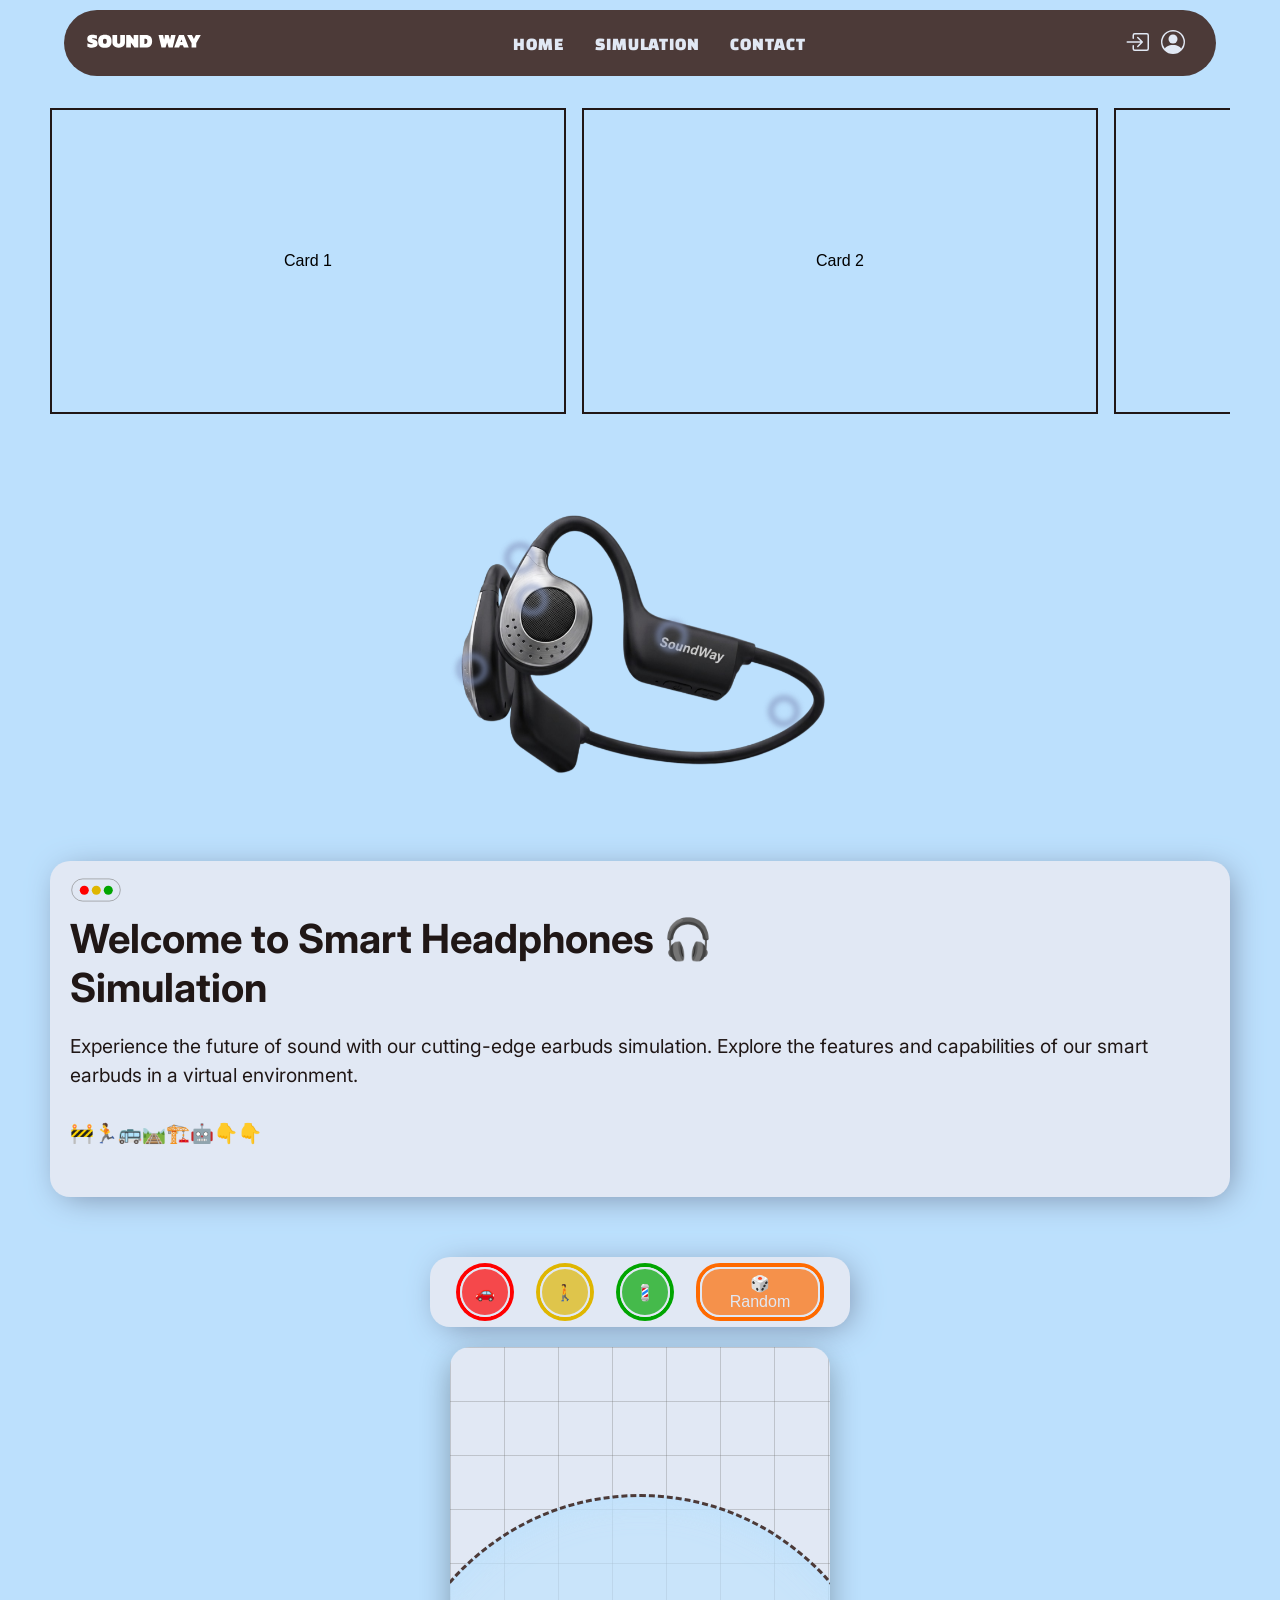
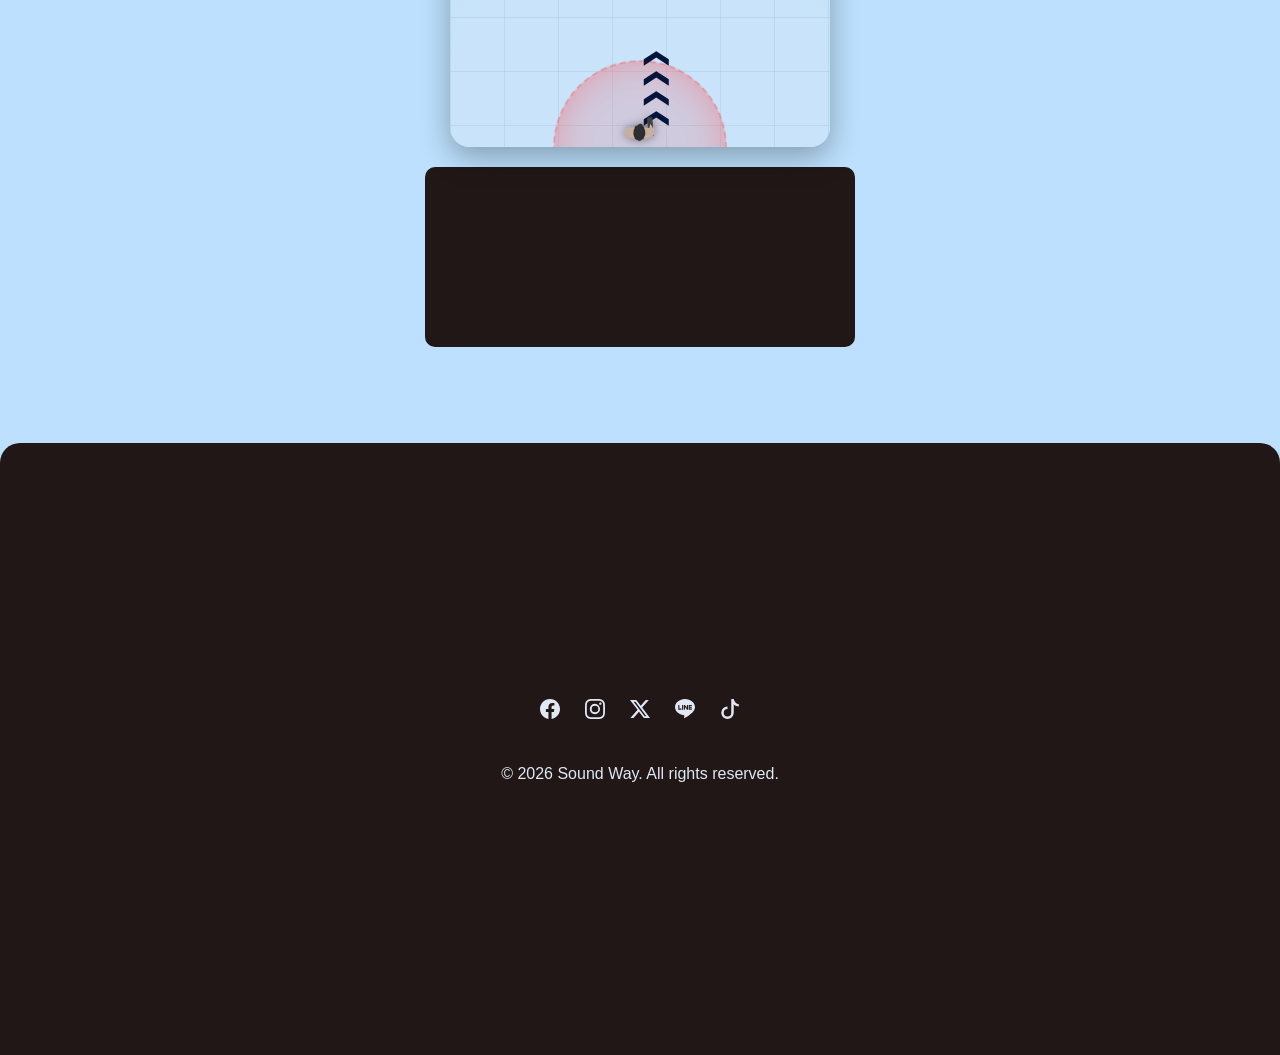
==== index.html @ ac735e06 "decorat radar screen & lookout" ====
<!DOCTYPE html>
<html lang="th">

<head>
    <meta charset="UTF-8" name="viewport" content="width=device-width, initial-scale=1.0">
    <title>Smart Earbuds Simulation</title>
    <link rel="stylesheet" href="web.css">
</head>

<body>
    <!-- nav bar -->
    <nav>
        <div class="logo">
            <a href="#home"><img src="img/SOUND WAY_white.svg" alt="Sound Way Logo"></a>
        </div>
        <div class="hamberger" id="mobile-menu">
            <span class="bar"></span>
            <span class="bar"></span>
            <span class="bar"></span>
        </div>
        <div>
            <ul class="nav-list">
                <a href="#home">HOME</a>
                <a href="#simulation">SIMULATION</a>
                <a href="#contract">CONTACT</a>
            </ul>
        </div>
        <div class="acount">
            <button class="login-btn">
                <svg xmlns="http://www.w3.org/2000/svg" fill="currentColor" class="bi bi-box-arrow-in-right"
                    viewBox="0 0 16 16">
                    <path fill-rule="evenodd"
                        d="M6 3.5a.5.5 0 0 1 .5-.5h8a.5.5 0 0 1 .5.5v9a.5.5 0 0 1-.5.5h-8a.5.5 0 0 1-.5-.5v-2a.5.5 0 0 0-1 0v2A1.5 1.5 0 0 0 6.5 14h8a1.5 1.5 0 0 0 1.5-1.5v-9A1.5 1.5 0 0 0 14.5 2h-8A1.5 1.5 0 0 0 5 3.5v2a.5.5 0 0 0 1 0z" />
                    <path fill-rule="evenodd"
                        d="M11.854 8.354a.5.5 0 0 0 0-.708l-3-3a.5.5 0 1 0-.708.708L10.293 7.5H1.5a.5.5 0 0 0 0 1h8.793l-2.147 2.146a.5.5 0 0 0 .708.708z" />
                </svg>
            </button>
            <button class="signup-btn">
                <svg xmlns="http://www.w3.org/2000/svg" fill="currentColor" class="bi bi-person-circle"
                    viewBox="0 0 16 16">
                    <path d="M11 6a3 3 0 1 1-6 0 3 3 0 0 1 6 0" />
                    <path fill-rule="evenodd"
                        d="M0 8a8 8 0 1 1 16 0A8 8 0 0 1 0 8m8-7a7 7 0 0 0-5.468 11.37C3.242 11.226 4.805 10 8 10s4.757 1.225 5.468 2.37A7 7 0 0 0 8 1" />
                </svg>
            </button>
        </div>
    </nav>

    <!-- main -->
    <main id="home">
        <div class="carousel" id="slider">
            <div class="card">Card 1</div>
            <div class="card">Card 2</div>
            <div class="card">Card 3</div>
            <div class="card">Card 4</div>
            <div class="card">Card 5</div>
            <div class="card">Card 1</div>
            <div class="card">Card 2</div>
            <div class="card">Card 3</div>
            <div class="card">Card 4</div>
            <div class="card">Card 5</div>
        </div>

        <div class="product-wrapper">
            <div class="product">
                <img src="img/product_img.png" alt="soundway product">
                <button class="descriptProductCard" id="dataCard" onclick="showCard1()"></button>
                <button class="descriptProductCard" id="dataCard" onclick="showCard2()"></button>
                <button class="descriptProductCard" id="dataCard" onclick="showCard3()"></button>
                <button class="descriptProductCard" id="dataCard" onclick="showCard4()"></button>
                <button class="descriptProductCard" id="dataCard" onclick="showCard5()"></button>
            </div>
            <div id="cardBox" class="local-card">
                <h2 id="cardTitle">Feature Detail</h2>
                <p id="typing-text"></p>
            </div>
    </main>

    <section id="simulation">
        <div class="leftside">
            <div class="dot-wrap">
                <button class="dot"></button>
                <button class="dot"></button>
                <button class="dot"></button>
            </div>
            <h1>Welcome to Smart Headphones 🎧<br> Simulation</h1>
            <p>Experience the future of sound with our cutting-edge earbuds simulation. Explore the features and
                capabilities of our smart earbuds in a virtual environment. <br><br>🚧🏃🚌🛤️🏗️🤖👇👇
            </p>
        </div>
    </section>

    <section class="simulation">
        <div class="controls">
            <button onclick="spawn('รถยนต์')">🚗</button>
            <button onclick="spawn('คนเดิน')">🚶</button>
            <button onclick="spawn('เสาไฟฟ้า')">💈</button>
            <button onclick="spawnRandom()">🎲 Random</button>
        </div>
        <div id="radar-screen">
            <div class="way"><h1>❯❯❯❯</h1></div>
            <div class="canvas"></div>
            <div class="zone cloneAi"></div>
            <div class="zone cloneTof"></div>
            <div id="ai-circle" class="zone zone-ai"></div>
            <div id="tof-circle" class="zone zone-tof"></div>
            <img src="img/stand.png" id="user-element" class="user" alt="user">
        </div>
        <div id="alertBox"></div>
    </section>
    </section>
    <!-- footer -->
    <footer id="contract">
        <div class="icon-list">
            <a href="" class="icon">
                <svg xmlns="http://www.w3.org/2000/svg" width="16" height="16" fill="currentColor"
                    class="bi bi-facebook" viewBox="0 0 16 16">
                    <path
                        d="M16 8.049c0-4.446-3.582-8.05-8-8.05C3.58 0-.002 3.603-.002 8.05c0 4.017 2.926 7.347 6.75 7.951v-5.625h-2.03V8.05H6.75V6.275c0-2.017 1.195-3.131 3.022-3.131.876 0 1.791.157 1.791.157v1.98h-1.009c-.993 0-1.303.621-1.303 1.258v1.51h2.218l-.354 2.326H9.25V16c3.824-.604 6.75-3.934 6.75-7.951" />
                </svg>
            </a>
            <a href="" class="icon">
                <svg xmlns="http://www.w3.org/2000/svg" width="16" height="16" fill="currentColor"
                    class="bi bi-instagram" viewBox="0 0 16 16">
                    <path
                        d="M8 0C5.829 0 5.556.01 4.703.048 3.85.088 3.269.222 2.76.42a3.9 3.9 0 0 0-1.417.923A3.9 3.9 0 0 0 .42 2.76C.222 3.268.087 3.85.048 4.7.01 5.555 0 5.827 0 8.001c0 2.172.01 2.444.048 3.297.04.852.174 1.433.372 1.942.205.526.478.972.923 1.417.444.445.89.719 1.416.923.51.198 1.09.333 1.942.372C5.555 15.99 5.827 16 8 16s2.444-.01 3.298-.048c.851-.04 1.434-.174 1.943-.372a3.9 3.9 0 0 0 1.416-.923c.445-.445.718-.891.923-1.417.197-.509.332-1.09.372-1.942C15.99 10.445 16 10.173 16 8s-.01-2.445-.048-3.299c-.04-.851-.175-1.433-.372-1.941a3.9 3.9 0 0 0-.923-1.417A3.9 3.9 0 0 0 13.24.42c-.51-.198-1.092-.333-1.943-.372C10.443.01 10.172 0 7.998 0zm-.717 1.442h.718c2.136 0 2.389.007 3.232.046.78.035 1.204.166 1.486.275.373.145.64.319.92.599s.453.546.598.92c.11.281.24.705.275 1.485.039.843.047 1.096.047 3.231s-.008 2.389-.047 3.232c-.035.78-.166 1.203-.275 1.485a2.5 2.5 0 0 1-.599.919c-.28.28-.546.453-.92.598-.28.11-.704.24-1.485.276-.843.038-1.096.047-3.232.047s-2.39-.009-3.233-.047c-.78-.036-1.203-.166-1.485-.276a2.5 2.5 0 0 1-.92-.598 2.5 2.5 0 0 1-.6-.92c-.109-.281-.24-.705-.275-1.485-.038-.843-.046-1.096-.046-3.233s.008-2.388.046-3.231c.036-.78.166-1.204.276-1.486.145-.373.319-.64.599-.92s.546-.453.92-.598c.282-.11.705-.24 1.485-.276.738-.034 1.024-.044 2.515-.045zm4.988 1.328a.96.96 0 1 0 0 1.92.96.96 0 0 0 0-1.92m-4.27 1.122a4.109 4.109 0 1 0 0 8.217 4.109 4.109 0 0 0 0-8.217m0 1.441a2.667 2.667 0 1 1 0 5.334 2.667 2.667 0 0 1 0-5.334" />
                </svg>
            </a>
            <a href="" class="icon">
                <svg xmlns="http://www.w3.org/2000/svg" width="16" height="16" fill="currentColor"
                    class="bi bi-twitter-x" viewBox="0 0 16 16">
                    <path
                        d="M12.6.75h2.454l-5.36 6.142L16 15.25h-4.937l-3.867-5.07-4.425 5.07H.316l5.733-6.57L0 .75h5.063l3.495 4.633L12.601.75Zm-.86 13.028h1.36L4.323 2.145H2.865z" />
                </svg>
            </a>
            <a href="" class="icon">
                <svg xmlns="http://www.w3.org/2000/svg" width="16" height="16" fill="currentColor" class="bi bi-line"
                    viewBox="0 0 16 16">
                    <path
                        d="M8 0c4.411 0 8 2.912 8 6.492 0 1.433-.555 2.723-1.715 3.994-1.678 1.932-5.431 4.285-6.285 4.645-.83.35-.734-.197-.696-.413l.003-.018.114-.685c.027-.204.055-.521-.026-.723-.09-.223-.444-.339-.704-.395C2.846 12.39 0 9.701 0 6.492 0 2.912 3.59 0 8 0M5.022 7.686H3.497V4.918a.156.156 0 0 0-.155-.156H2.78a.156.156 0 0 0-.156.156v3.486c0 .041.017.08.044.107v.001l.002.002.002.002a.15.15 0 0 0 .108.043h2.242c.086 0 .155-.07.155-.156v-.56a.156.156 0 0 0-.155-.157m.791-2.924a.156.156 0 0 0-.156.156v3.486c0 .086.07.155.156.155h.562c.086 0 .155-.07.155-.155V4.918a.156.156 0 0 0-.155-.156zm3.863 0a.156.156 0 0 0-.156.156v2.07L7.923 4.832l-.013-.015v-.001l-.01-.01-.003-.003-.011-.009h-.001L7.88 4.79l-.003-.002-.005-.003-.008-.005h-.002l-.003-.002-.01-.004-.004-.002-.01-.003h-.002l-.003-.001-.009-.002h-.006l-.003-.001h-.004l-.002-.001h-.574a.156.156 0 0 0-.156.155v3.486c0 .086.07.155.156.155h.56c.087 0 .157-.07.157-.155v-2.07l1.6 2.16a.2.2 0 0 0 .039.038l.001.001.01.006.004.002.008.004.007.003.005.002.01.003h.003a.2.2 0 0 0 .04.006h.56c.087 0 .157-.07.157-.155V4.918a.156.156 0 0 0-.156-.156zm3.815.717v-.56a.156.156 0 0 0-.155-.157h-2.242a.16.16 0 0 0-.108.044h-.001l-.001.002-.002.003a.16.16 0 0 0-.044.107v3.486c0 .041.017.08.044.107l.002.003.002.002a.16.16 0 0 0 .108.043h2.242c.086 0 .155-.07.155-.156v-.56a.156.156 0 0 0-.155-.157H11.81v-.589h1.525c.086 0 .155-.07.155-.156v-.56a.156.156 0 0 0-.155-.157H11.81v-.589h1.525c.086 0 .155-.07.155-.156Z" />
                </svg>
            </a>
            <a href="" class="icon">
                <svg xmlns="http://www.w3.org/2000/svg" width="16" height="16" fill="currentColor" class="bi bi-tiktok"
                    viewBox="0 0 16 16">
                    <path
                        d="M9 0h1.98c.144.715.54 1.617 1.235 2.512C12.895 3.389 13.797 4 15 4v2c-1.753 0-3.07-.814-4-1.829V11a5 5 0 1 1-5-5v2a3 3 0 1 0 3 3z" />
                </svg>
            </a>
        </div>

        <p>&copy; 2026 Sound Way. All rights reserved.</p>
    </footer>

    <script src="script.js"></script>
</body>

</html>
---- web.css ----
@import url('https://fonts.googleapis.com/css2?family=Archivo+Black&family=Athiti:wght@200;300;400;500;600;700&family=Bebas+Neue&family=Changa+One:ital@0;1&family=Creepster&family=Dancing+Script:wght@400..700&family=Oswald:wght@200..700&family=Pacifico&family=Poppins:ital,wght@0,100;0,200;0,300;0,400;0,500;0,600;0,700;0,800;0,900;1,100;1,200;1,300;1,400;1,500;1,600;1,700;1,800;1,900&display=swap');
@import url('https://fonts.googleapis.com/css2?family=Archivo+Black&family=Athiti:wght@200;300;400;500;600;700&family=Bebas+Neue&family=Changa+One:ital@0;1&family=Creepster&family=Dancing+Script:wght@400..700&family=Inter:ital,opsz,wght@0,14..32,100..900;1,14..32,100..900&family=Oswald:wght@200..700&family=Pacifico&family=Poppins:ital,wght@0,100;0,200;0,300;0,400;0,500;0,600;0,700;0,800;0,900;1,100;1,200;1,300;1,400;1,500;1,600;1,700;1,800;1,900&display=swap');


:root {
    /* theme blue */
    --blue-deep: #05143b;
    --blue-medium: #40507e;
    --blue-soft: #74849f;
    --skyblue-main: #bce0fd;
    --skyblue-deep: #8595bf;
    --skyblue-medium: #bac9db;
    /* brown */
    --brown-main: #201716;
    --brown-medium: #4c3a38;
    /* bacgrond-color */
    --bg: #b5baba;
    /* text */
    --white-text: #e1e8f4;
    /* font */
    --font-nav: 'Changa One', cursive;
    --font-text: 'Inter', cursive;

    --ai-zone-color: #74849fb0;
    --tof-zone-color: rgba(255, 70, 70, 0.1);
}

html,
body {
    font-family: Arial, sans-serif;
    background: var(--skyblue-main);
    margin: 0;
    padding: 0;
    scroll-behavior: smooth;
}

body::-webkit-scrollbar {
    display: none;
}

body {
    display: flex;
    flex-direction: column;
    align-items: center;
    width: 100%;
    height: 100vh;
    margin: 0;
}

nav {
    width: 90%;
    background-color: var(--brown-medium);
    backdrop-filter: blur(3px);
    -webkit-backdrop-filter: blur(5px);
    display: flex;
    justify-content: space-between;
    align-items: center;
    padding: 1rem 20px;
    box-sizing: border-box;
    border-radius: 50px;
    position: fixed;
    top: 10px;
    z-index: 999;
}

nav .logo img {
    height: 30px;
}

.hamberger {
    display: none;
    cursor: pointer;
}

.hamberger .bar {
    display: block;
    width: 25px;
    height: 3px;
    margin: 5px auto;
    border-radius: 20px;
    background-color: var(--white-text);
    transition: all 0.3s ease-in-out;
}

.hamberger:hover .bar {
    background-color: var(--brown-main);
    opacity: 1;
    transition: 0s;
}

.hamberger .bar:hover {
    border-radius: 20px;
}

.nav-list {
    display: flex;
    list-style: none;
    margin: 0;
    padding: 0;
    gap: 30px;
}

.nav-list a {
    color: var(--white-text);
    text-decoration: none;
    font-size: 1.1em;
    font-weight: lighter;
    font-family: var(--font-nav);
    letter-spacing: 1px;
}

nav .acount {
    display: flex;
    padding: 0 5px;

}

.acount button {
    background: none;
    border: none;
    cursor: pointer;
}

button svg {
    width: 1.8em;
    height: 1.8em;
    color: var(--white-text);
}

button svg:hover,
.nav-list a:hover {
    color: var(--brown-main);
    opacity: 1;
}

section {
    width: 100%;
    padding: 0 50px;
    box-sizing: border-box;
    z-index: 10;
}

.leftside {
    margin: 40px 0;
    flex: 1;
    padding: 20px;
    background-color: var(--white-text);
    border-radius: 20px;
    box-shadow: 5px 5px 33px -7px var(--blue-soft);
    position: relative;
}

.leftside h1 {
    font-size: 2.5em;
    margin-bottom: 20px;
    font-family: var(--font-text);
    color: var(--brown-main);
}

.leftside p {
    font-size: 1.2em;
    line-height: 1.5;
    margin-bottom: 30px;
    font-family: var(--font-text);
    color: var(--brown-main);
}

.dot-wrap {
    width: 70px;
    height: 20px;
    position: absolute;
    top: 10px;
    left: 5px;
    display: flex;
    justify-content: center;
    align-items: center;
    gap: 5px;
    background: none;
    border: 1px solid gray;
    padding: 8px 5px;
    border-radius: 20px;
    transform: scale(0.6);
}

.dot {
    width: 15px;
    height: 15px;
    border-radius: 50%;
    border: none;
}

.dot:nth-of-type(1) {
    background: red;
}

.dot:nth-of-type(2) {
    background: rgb(223, 182, 0);
}

.dot:nth-of-type(3) {
    background: rgb(0, 165, 0);
}

.dot-wrap:hover {
    transform: scale(1);
    transition: .2s ease;
}

.dot:hover {
    transform: scale(1.3);
    transition: .2s ease-in;
}

main {
    display: flex;
    justify-content: center;
    align-items: center;
    flex: 1;
    width: 100%;
    padding: 60px 50px 0 50px;
    box-sizing: border-box;
    display: flex;
    flex-direction: row;
    align-items: center;
    flex-wrap: wrap;
    gap: 20px;
    z-index: 10;
}

.carousel-wrapper {
    position: relative;
    width: 100%;
}

.carousel {
    width: 100%;
    overflow-x: auto;
    margin: 3em auto;
    display: flex;
    gap: 1em;
    scroll-behavior: smooth;
    anchor-name: --carousel;
    scroll-snap-type: x mandatory;
}

.carousel::-webkit-scrollbar {
    display: none;
    /* ซ่อน Scrollbar ใน WebKit browsers */
}

.card {
    scroll-snap-align: center;
    flex: 0 0 30em;
    aspect-ratio: 16 / 9;
    padding: 1em;
    text-align: center;
    align-content: center;
    background: none;
    border: 2px solid var(--brown-main);
}

.card:hover {
    background-color: var(--brown-medium);
    color: var(--white-text);
    transition: background-color 0.3s ease-in-out, color 0.3s ease-in-out;
    cursor: grab;
}

.card:active {
    cursor: grabbing;
}

.product-wrapper {
    width: 100%;
    max-height: 100vh;
    display: flex;
    justify-content: center;
    align-items: center;
    position: relative;
    padding: 20px;
    box-sizing: border-box;
    flex-wrap: wrap;
}

.product {
    position: relative;
    /* สำคัญมาก: ทำให้ปุ่มอ้างอิงพิกัดจากกรอบนี้ */
    width: 100%;
    /* ขนาดเท่ากับความกว้างรูป */
    max-width: 400px;
    /* เผื่อสำหรับทำ Responsive ในอนาคต */
    min-width: 300px;
    margin: 0 auto;
    display: flex;
    flex-direction: column;
    align-items: center;
    transition: 0.5s ease;
    /* ของเดิมของคุณ */
    transition: all 0.6s cubic-bezier(0.4, 0, 0.2, 1);
    will-change: transform, max-height;
    margin-bottom: 20px;
}

.product img {
    position: static;
    width: 100%;
    /* แก้จาก 400px เป็น 100% ให้เต็มกรอบ .product */
    height: auto;
    display: block;
    /* ป้องกันช่องว่างด้านล่างรูป */
    z-index: 10;
    transition: transform 0.6s cubic-bezier(0.4, 0, 0.2, 1);
}

.product button {
    position: absolute;
    border-radius: 50%;
    width: 5%;
    aspect-ratio: 1 / 1;
    min-width: 30px;
    border: none;
    cursor: pointer;
    background: none;
    border: 4px solid var(--skyblue-deep);
    -webkit-filter: blur(3px);
    z-index: 100;
    animation: pop 1s infinite;
    transform: translate(-50%, -50%);
    /* เพิ่มบรรทัดนี้: เพื่อให้จุดศูนย์กลางของปุ่มอยู่ตรงกับพิกัด % พอดี */
}

.product button:nth-of-type(1) {
    top: 35%;
    left: 23%;
}

.product button:nth-of-type(2) {
    top: 20%;
    left: 20%;
}

.product button:nth-of-type(3) {
    top: 60%;
    left: 8%;
}

.product button:nth-of-type(4) {
    top: 48%;
    left: 58%;
}

.product button:nth-of-type(5) {
    top: 75%;
    left: 86%;
}

.product button:hover {
    border: 4px solid white;
    -webkit-filter: blur(1px);
    transform: scale(1.1);
    animation: pop 0s;
    box-shadow: 0px 0px 26px 3px var(--blue-medium), inset 0px 0px 26px 2px var(--blue-medium);
}

.product button:active {
    transform: scale(1.2);
}

.local-card {
    overflow: hidden;
    max-height: 0;
    width: 0;
    /* เริ่มต้นความกว้างเป็น 0 */
    opacity: 10;
    transition: all 0.6s cubic-bezier(0.4, 0, 0.2, 1);
    background-color: #74849f44;
    backdrop-filter: blur(3px);
    -webkit-backdrop-filter: blur(3px);
    border-radius: 20px;
    line-height: 2px;
    color: var(--brown-main);
    display: flex;
    flex-direction: column;
    flex-wrap: wrap;
    font-family: var(--font-text);
}

/* เมื่อสั่งเปิดผ่าน JS */
.local-card.active {
    max-height: 200px;
    /* กำหนดค่าที่มากพอสำหรับข้อความ (จะทำให้เกิดการดันพื้นที่) */
    opacity: 1;
    margin-bottom: 20px;
    /* ดันระยะห่างจากขอบล่าง */
    padding: 20px;
    border-width: 2px;
    /* แสดงขอบขึ้นมา */
}

#typing-text {
    font-family: 'Athiti', sans-serif;
    color: var(--brown-medium);
    white-space: pre-wrap;
    line-height: 1.6;
    margin: 0;
}

footer {
    width: 100%;
    background-color: var(--brown-main);
    color: var(--white-text);
    padding: 10px 0;
    margin: 0;
    padding: 20% 0;
    display: flex;
    flex-direction: column;
    justify-content: center;
    align-items: center;
    gap: 20px;
    backdrop-filter: blur(3px);
    border-radius: 20px 20px 0 0;
    z-index: 10;
}

.icon-list {
    display: flex;
    justify-content: center;
    gap: 15px;
}

.icon {
    color: var(--white-text);
    text-decoration: none;
    aspect-ratio: 1 / 1;
}

footer .icon svg {
    width: 30px;
    height: 20px;
}

footer .icon:hover {
    color: var(--brown-medium);
}

footer .icon:active {
    color: var(--white-text);
}

footer p {
    font-size: 1rem;
}

.simulation {
    display: flex;
    flex-direction: column;
    justify-content: center;
    align-items: center;
    width: 100%;
    margin: 0 0 6em 0;
}

/* simulation */
/* หน้าจอเรดาร์ */
#radar-screen {
    width: 380px;
    max-width: 400px;
    height: 400px;
    background: var(--white-text);
    border-radius: 20px;
    position: relative;
    /* สำคัญ: เพื่อให้วัตถุข้างในอ้างอิงตำแหน่งได้ */
    overflow: hidden;
    box-shadow: 0 10px 30px rgba(0, 0, 0, 0.3);
}

.way {
    position: absolute;
    bottom: 16%;
    left: 52%;
    transform: translate(-50%, -50%);
    rotate: 270deg;
    color: var(--blue-deep);
    animation: blink .5s infinite ease-in;
    z-index: 10;
    cursor: default;
}

.canvas {
    position: absolute;
    ;

    /* สร้างเส้นตารางด้วย Gradient */
    background-image:
        linear-gradient(rgba(114, 114, 114, 0.308) 1px, transparent 1px),
        /* เส้นแนวนอน */
        linear-gradient(90deg, rgba(114, 114, 114, 0.308) 1px, transparent 1px);
    /* เส้นแนวตั้ง */

    /* ปรับขนาดของช่องตาราง (ในที่นี้คือช่องละ 20px x 20px) */
    background-size: 54px 54px;

    /* ตกแต่งเพิ่มเติมเพื่อให้ดูเหมือนหน้าจอเรดาร์ */
    width: 100%;
    height: 400px;
    overflow: hidden;
}

/* ปรับแต่งตัวผู้ใช้ (User) */
.user {
    width: 50px;
    height: 50px;
    position: absolute;
    bottom: -2%;
    left: 50%;
    z-index: 10;
    transition: transform 0.1s;
    /* คุณสามารถแก้ CSS ตรงนี้ได้เลย เช่นใส่เงาหรือเปลี่ยนรูป */
    filter: drop-shadow(0 0 5px rgba(26, 26, 26, 0.5));
    transform: translateX(-50%);
    animation: walking .5s infinite;
}

/* ปรับแต่งวัตถุจำลอง (Objects) */
.sim-object {
    position: absolute;
    width: 40px;
    height: 40px;
    display: flex;
    flex-direction: column;
    align-items: center;
    justify-content: center;
    z-index: 5;
}

.sim-object img {
    width: 100%;
    height: 100%;
    object-fit: contain;
}

/* ชื่อวัตถุที่ลอยอยู่บนหัว */
.object-label {
    color: var(--white-text);
    font-size: 10px;
    white-space: nowrap;
    margin-bottom: 2px;
    background: rgba(0, 0, 0, 0.5);
    padding: 1px 4px;
    border-radius: 4px;
}

/* เอฟเฟกต์เมื่อเข้าใกล้ (ToF Detected) */
.detected-emergency {
    filter: drop-shadow(0 0 10px red) brightness(1.2);
    animation: blink 0.5s infinite alternate;
}


/* รัศมีการตรวจจับ */
.zone {
    position: absolute;
    border-radius: 50%;
    bottom: 0;
    left: 50%;
    transform: translate(-50%, 50%);
    pointer-events: none;
}

.zone-ai {
    width: 500px;
    height: 500px;
    background: #bce0fd77;
    border: 3px dashed var(--brown-medium);
    -webkit-box-shadow: inset 0px 0px 33px 2px #bce0fdcc;
}

.zone-tof {
    width: 170px;
    height: 170px;
    background: var(--tof-zone-color);
    border: 2px dashed rgba(255, 70, 70, 0.3);
    -webkit-box-shadow: inset 0px 0px 33px 2px rgba(255, 70, 70, 0.3);
}

.cloneAi {
    width: 500px;
    height: 500px;
    background: #bce0fd56;
    border: 1px solid #bce0fdcc;
    animation: beepAi 1s ease-in-out infinite;
}

.cloneTof {
    width: 170px;
    height: 170px;
    background: var(--tof-zone-color);
    border: 1px solid rgba(255, 70, 70, 0.3);
    animation: beepTof 1s ease-in-out infinite;
}

@keyframes walking {
    from {
        content: url(img/stand.png);
    }

    to {
        content: url(img/walking.png);
    }
}

@keyframes pop {
    0% {
        transform: scale(1);
        -webkit-filter: blur(1px);
    }

    50% {
        transform: scale(.5);
        -webkit-filter: blur(3px);
    }

    100% {
        transform: scale(1);
        -webkit-filter: blur(1px);
    }
}

@keyframes blink {
    from {
        opacity: 1;
    }

    to {
        opacity: 0.7;
    }
}

@keyframes beepAi {
    0% {
        opacity: 0.5;
        width: 0;
        height: 0;
    }

    50% {
        opacity: 1;
    }

    100% {
        opacity: 0.5;
        width: 1000px;
        height: 1000px;
    }
}

@keyframes beepTof {
    0% {
        opacity: 0.5;
        width: 0;
        height: 0;
    }

    50% {
        opacity: 1;
    }

    100% {
        opacity: 0.5;
        width: 170px;
        height: 170px;
    }
}

/* ส่วนควบคุมและ Log */
.controls {
    margin: 20px;
    display: flex;
    gap: 30px;
    flex-wrap: wrap;
    width: 80%;
    max-width: 400px;
    height: fit-content;
    padding: 10px;
    align-items: center;
    justify-content: center;
    background-color: var(--white-text);
    border-radius: 20px;
    box-shadow: 5px 5px 33px -7px var(--blue-soft);
}

.controls button {
    padding: 10px 20px;
    border-radius: 50%;
    width: 50px;
    height: 50px;
    border: none;
    border: 2px solid var(--white-text);
    box-shadow: 0px 0px 0px 4px var(--brown-main);
    color: var(--white-text);
    cursor: pointer;
    display: flex;
    justify-content: center;
    align-items: center;
    font-size: 1em;
}

.controls button:nth-of-type(1) {
    box-shadow: 0px 0px 0px 4px red;
    background-color: rgba(255, 0, 0, 0.692);
}

.controls button:nth-of-type(2) {
    box-shadow: 0px 0px 0px 4px rgb(223, 182, 0);
    background-color:  rgba(223, 182, 0, 0.692);
}

.controls button:nth-of-type(3) {
    box-shadow: 0px 0px 0px 4px rgb(0, 165, 0);
    background-color:  rgba(0, 165, 0, 0.692);
}

.controls button:nth-child(4) {
    background-color: rgba(255, 106, 0, 0.692);
    width: 120px;
    border-radius: 20px;
    border: 2px solid var(--white-text);
    box-shadow: 0px 0px 0px 4px #ff6a00;
    color: var(--white-text);
}

.controls button:hover {
    transform: scale(1.1);
    transition: .1s ease-in-out;
}

#alertBox {
    width: 80%;
    max-width: 400px;
    min-width: 300px;
    height: 150px;
    background: var(--brown-main);
    color: #ff0000;
    padding: 15px;
    border-radius: 10px;
    overflow-y: auto;
    font-family: monospace;
    margin-top: 20px;
    font-size: .9rem;
}

#alertBox::-webkit-scrollbar {
    display: none;
}

.alert-ai {
    color: #ffca28;
}

.alert-tof {
    color: #ff6a00;
    font-weight: bold;
}

@media (max-width: 500px) {
    .card {
        flex: 0 0 100%;
    }
}

@media(min-width: 768px) {
    .product.active-layout {
        flex-direction: row;
        /* เปลี่ยนเป็นเรียงข้างกันเมื่อมีการกดปุ่ม */
        gap: 30px;
        align-items: center;
    }

    .product.active-layout img {
        /* รูปจะไม่อยู่ตรงกลางเป๊ะของจอ แต่จะอยู่ตรงกลางของฝั่งซ้าย */
        transform: translateX(0);
    }

    .local-card.active {
        max-height: 500px;
        width: 400px;
        /* กำหนดความกว้างของการ์ดที่แน่นอน */
        opacity: 1;
        padding: 25px;
        background: none;
        background-color: #74849f44;
        backdrop-filter: blur(3px);
        -webkit-backdrop-filter: blur(3px);
        border-radius: 20px;
        line-height: 2px;
        color: var(--brown-main);
    }
}

@media (max-width: 768px) {

    .local-card.active {
        max-height: 300px;
        width: 90%;
        opacity: 1;
        margin-top: 20px;
        padding: 20px;
        background-color: #74849f44;
        backdrop-filter: blur(3px);
        -webkit-backdrop-filter: blur(3px);
        border-radius: 20px;
        line-height: 2px;
        color: var(--brown-main);
    }

    .hamberger {
        /* โชว์ปุ่มสามขีด */
        display: block;
        position: absolute;
        top: 20px;
        right: 20px;
    }

    .acount {
        position: absolute;
        top: 22px;
        right: 45px;
    }

    .nav-list {
        display: none;
        flex-direction: column;
        align-items: center;
        justify-content: space-between;
        flex-wrap: wrap;
        position: absolute;
        top: 80px;
        /* แนะนำให้ปรับ top ลงมาอีกนิดเพื่อไม่ให้ทับกับ Navbar (ลองกะระยะดูครับ) */
        right: 5px;
        background-color: var(--brown-medium);
        backdrop-filter: blur(3px);
        border-radius: 10px;
        padding: 15px 10px;
        gap: 5px;
        width: 150px;
        height: 100px;
        z-index: 999;
        /* เพิ่ม z-index เพื่อให้เมนูที่กางลงมาอยู่ด้านหน้าสุด ทับเนื้อหาอื่น */
        animation: floatingBox 3s ease-in-out infinite;
        /* เพิ่มแอนิเมชันให้เมนูลอยขึ้นลง */
    }

    .nav-list a {
        color: var(--white-text);
        width: 95%;
        height: 25%;
        display: flex;
        justify-content: center;
        align-items: center;
    }


    .nav-list a:hover {
        background: var(--brown-main);
        color: var(--white-text);
        border-radius: 5px;
        transition: background-color 0.2s ease-in-out, color 0.2s ease-in-out;
    }

    /* คลาสสำหรับสั่งให้โชว์เมนู (จะใช้ JS ช่วยเพิ่มคลาสนี้) */
    .nav-list.active {
        display: flex;
    }
}

@keyframes floatingBox {
    0% {
        transform: translateY(0);
    }

    50% {
        transform: translateY(-10px);
    }

    100% {
        transform: translateY(0);
    }
}
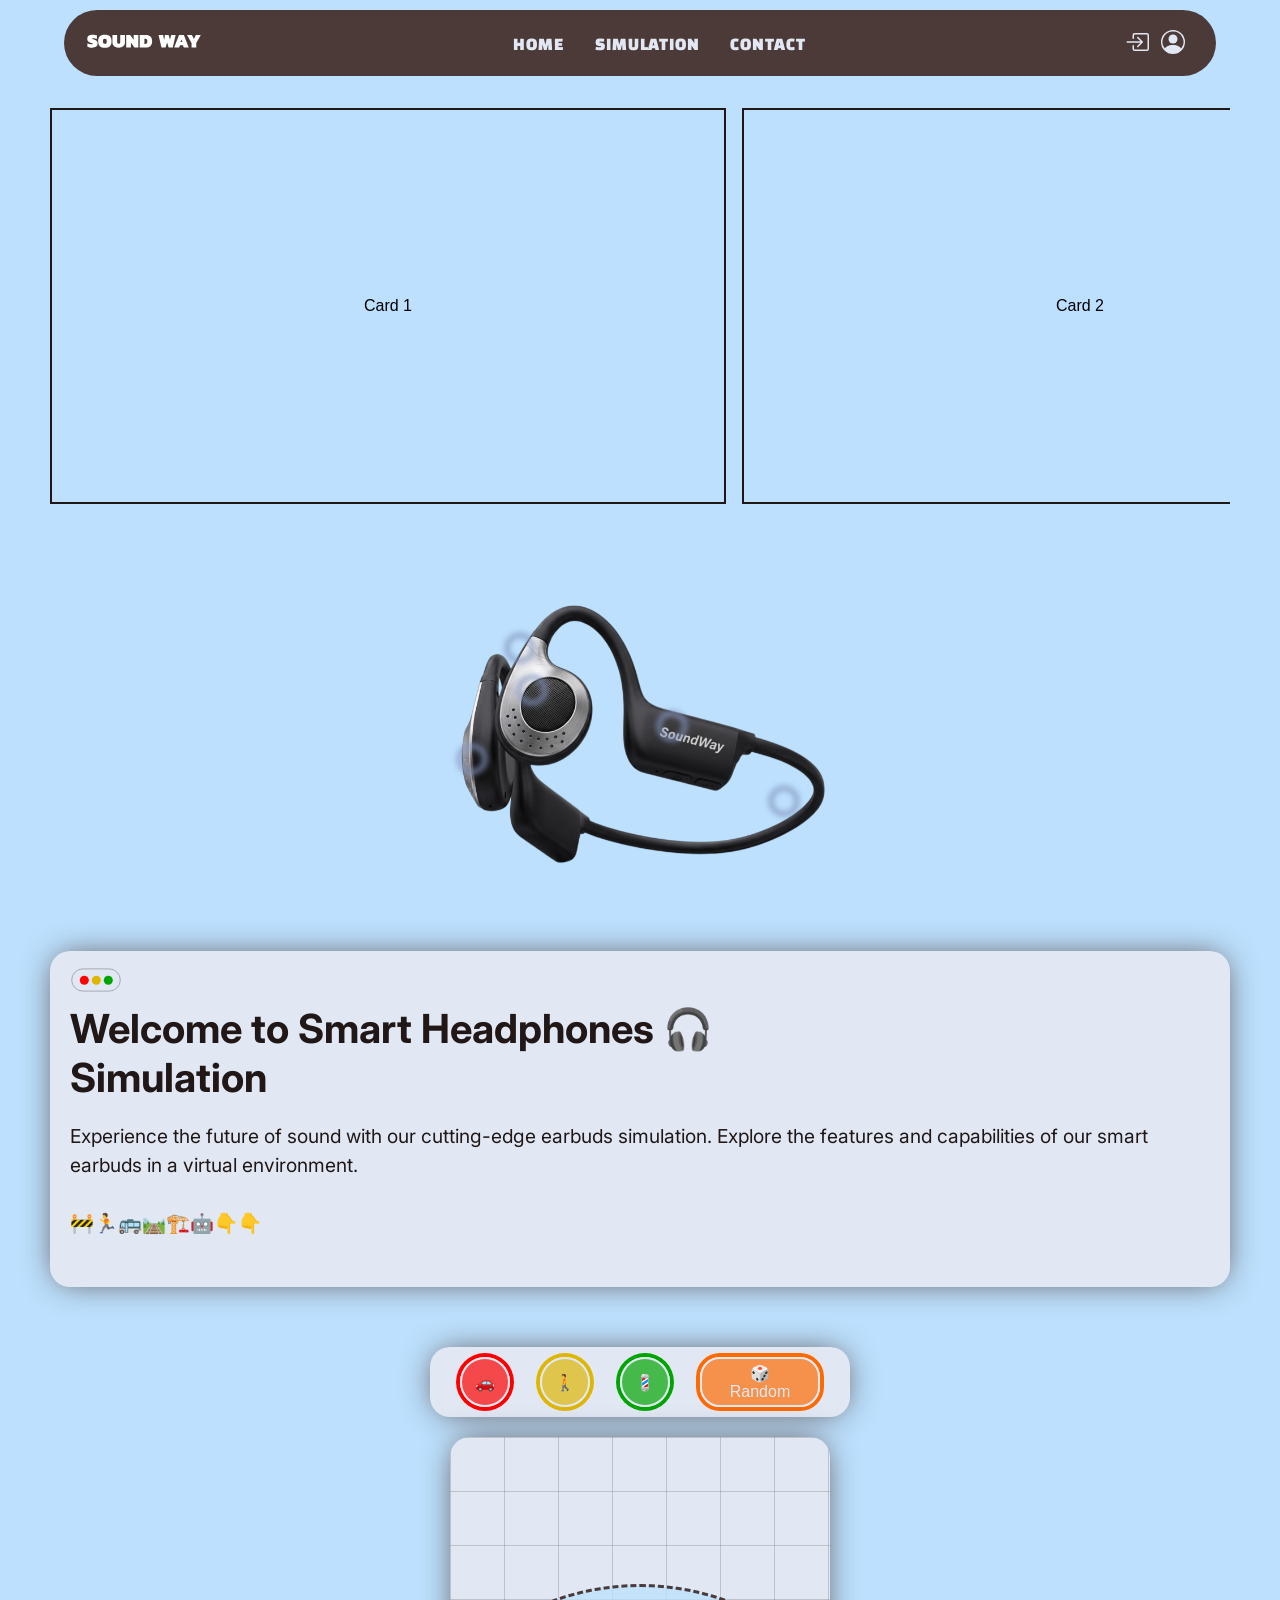
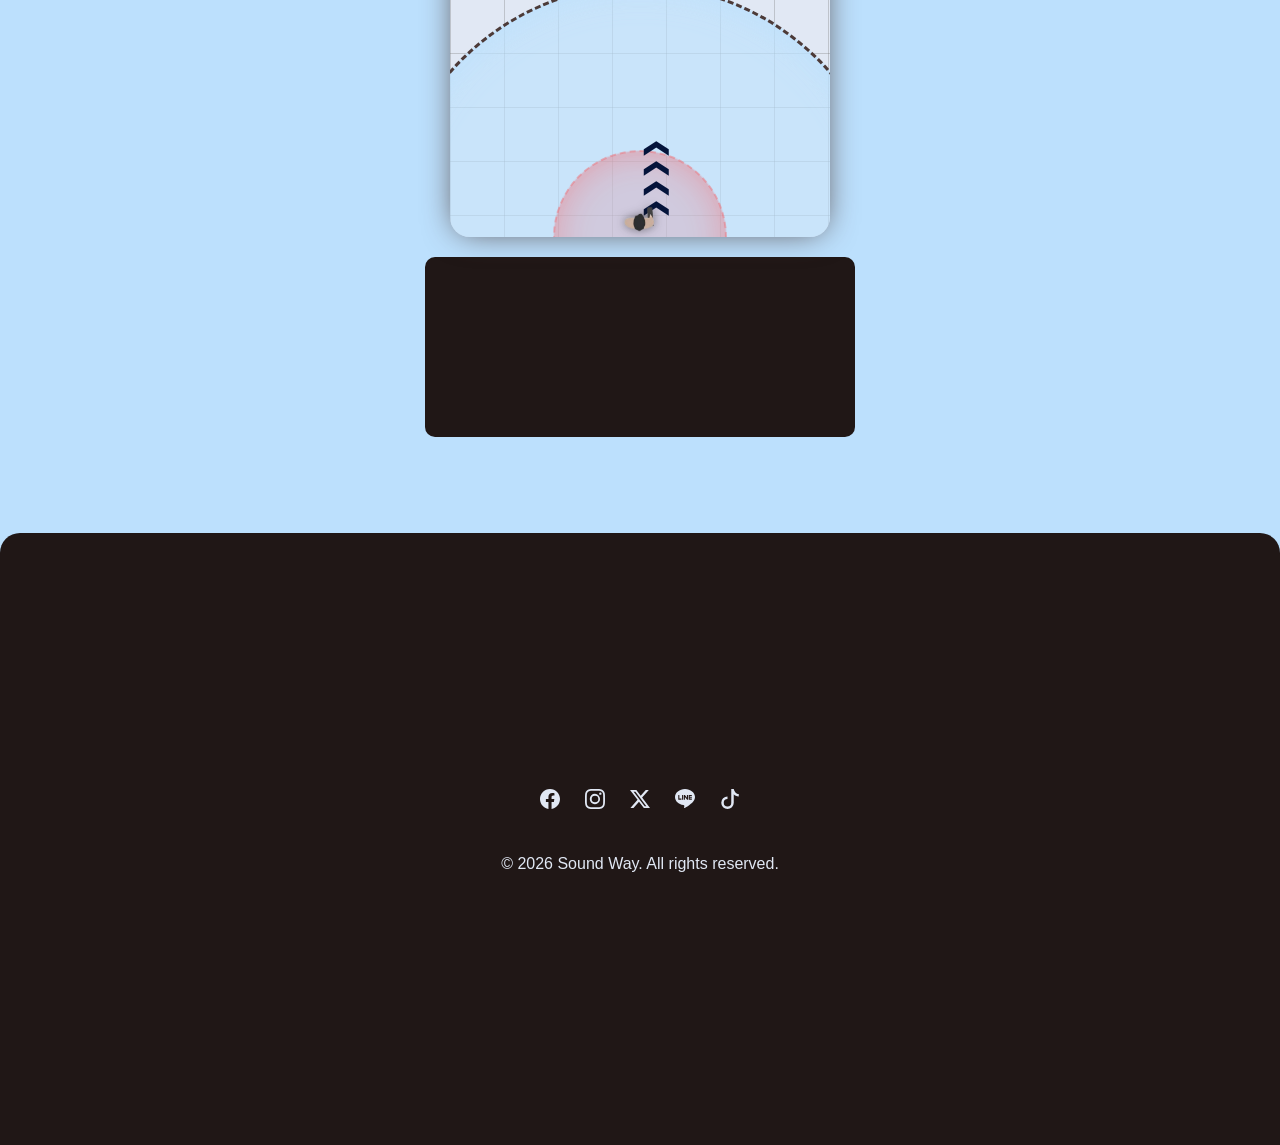
==== commit 4fbb8e38: "decorate .card" ====
--- a/index.html
+++ b/index.html
@@ -98,7 +98,7 @@
             <button onclick="spawnRandom()">🎲 Random</button>
         </div>
         <div id="radar-screen">
-            <div class="way"><h1>❯❯❯❯</h1></div>
+            <div class="way"><h1 id="way">❯❯❯❯</h1></div>
             <div class="canvas"></div>
             <div class="zone cloneAi"></div>
             <div class="zone cloneTof"></div>
--- a/web.css
+++ b/web.css
@@ -146,7 +146,7 @@
     padding: 20px;
     background-color: var(--white-text);
     border-radius: 20px;
-    box-shadow: 5px 5px 33px -7px var(--blue-soft);
+    box-shadow: 0px 0px 33px -7px var(--brown-medium);
     position: relative;
 }
 
@@ -227,11 +227,6 @@
     z-index: 10;
 }
 
-.carousel-wrapper {
-    position: relative;
-    width: 100%;
-}
-
 .carousel {
     width: 100%;
     overflow-x: auto;
@@ -239,8 +234,8 @@
     display: flex;
     gap: 1em;
     scroll-behavior: smooth;
-    anchor-name: --carousel;
-    scroll-snap-type: x mandatory;
+    -ms-overflow-style: none;
+    scrollbar-width: none;
 }
 
 .carousel::-webkit-scrollbar {
@@ -250,11 +245,14 @@
 
 .card {
     scroll-snap-align: center;
-    flex: 0 0 30em;
+    flex: 0 0 50vw;
+    width: 50vw;
     aspect-ratio: 16 / 9;
+    display: flex;
+    justify-content: center;
+    align-items: center;
     padding: 1em;
     text-align: center;
-    align-content: center;
     background: none;
     border: 2px solid var(--brown-main);
 }
@@ -471,7 +469,7 @@
     position: relative;
     /* สำคัญ: เพื่อให้วัตถุข้างในอ้างอิงตำแหน่งได้ */
     overflow: hidden;
-    box-shadow: 0 10px 30px rgba(0, 0, 0, 0.3);
+    box-shadow: 0px 0px 33px -7px var(--brown-medium);
 }
 
 .way {
@@ -556,7 +554,6 @@
     animation: blink 0.5s infinite alternate;
 }
 
-
 /* รัศมีการตรวจจับ */
 .zone {
     position: absolute;
@@ -686,7 +683,7 @@
     justify-content: center;
     background-color: var(--white-text);
     border-radius: 20px;
-    box-shadow: 5px 5px 33px -7px var(--blue-soft);
+    box-shadow: 0px 0px 33px -7px var(--brown-medium);
 }
 
 .controls button {
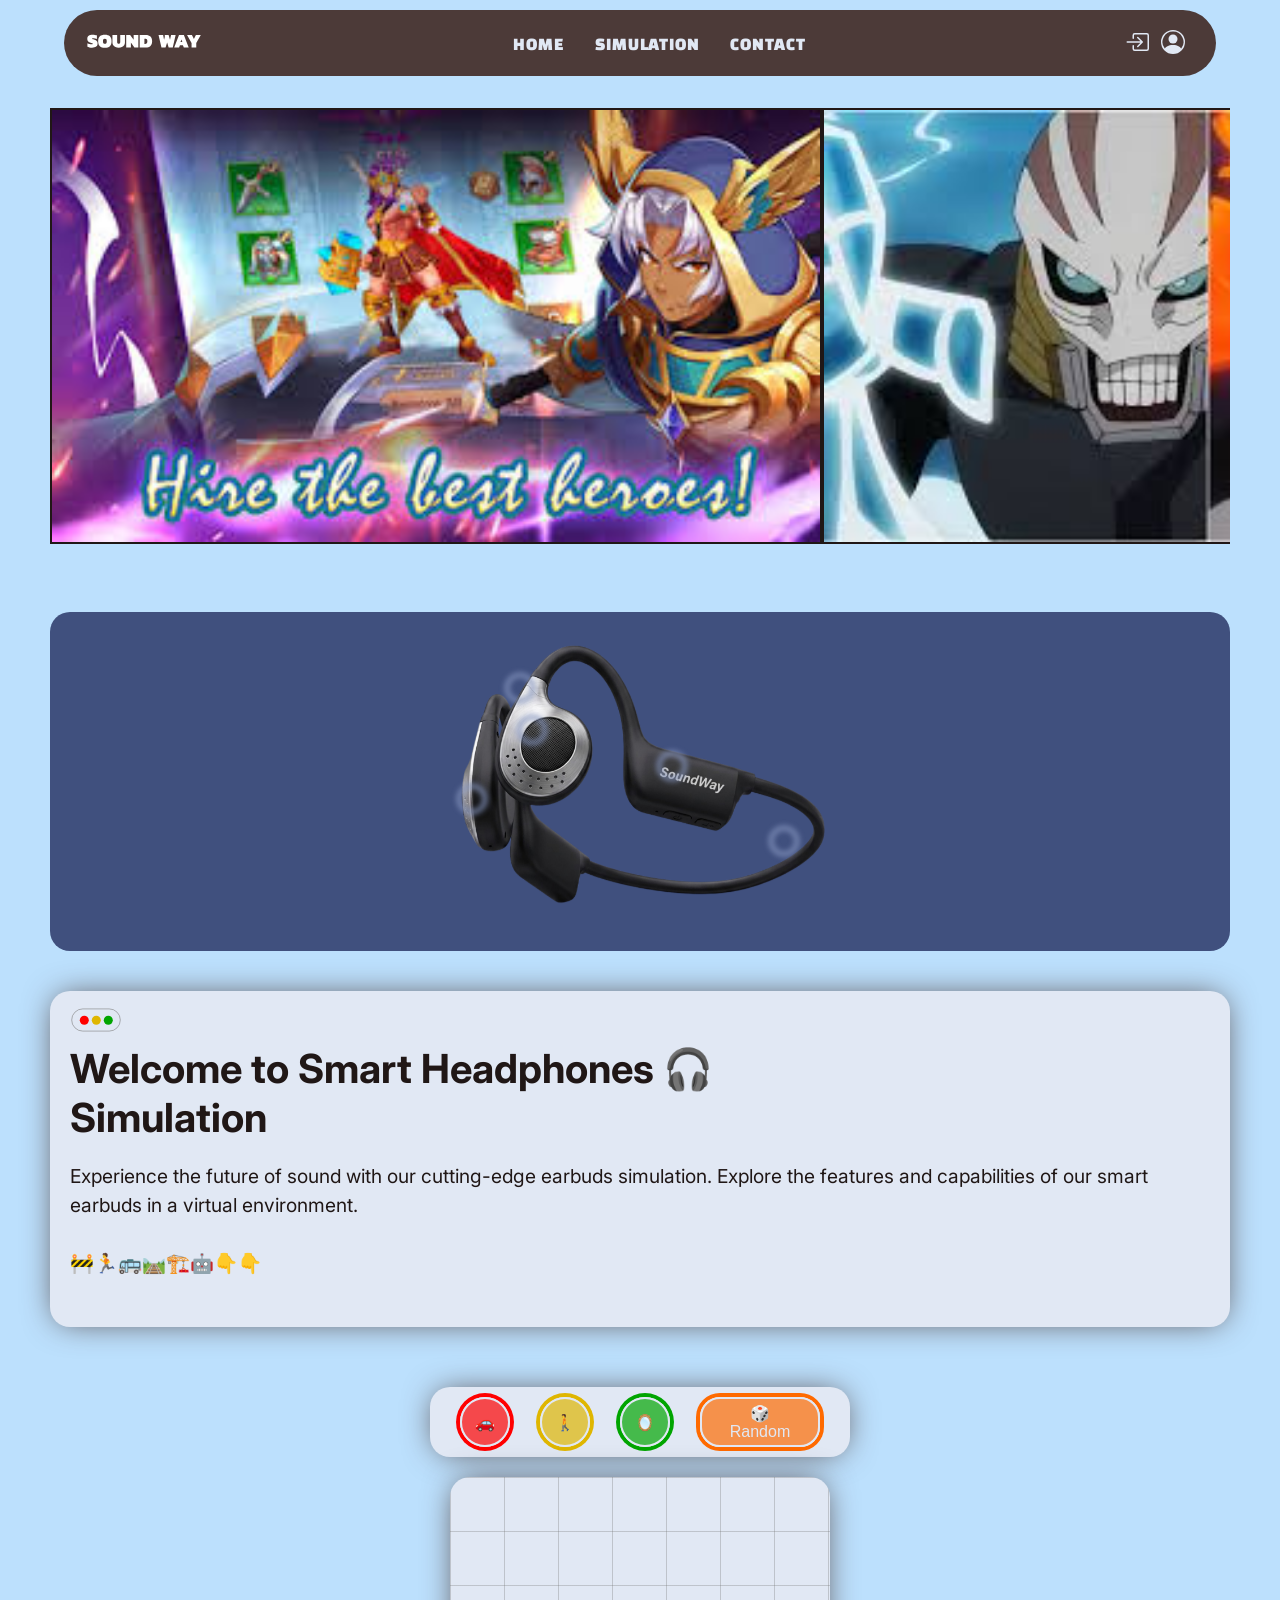
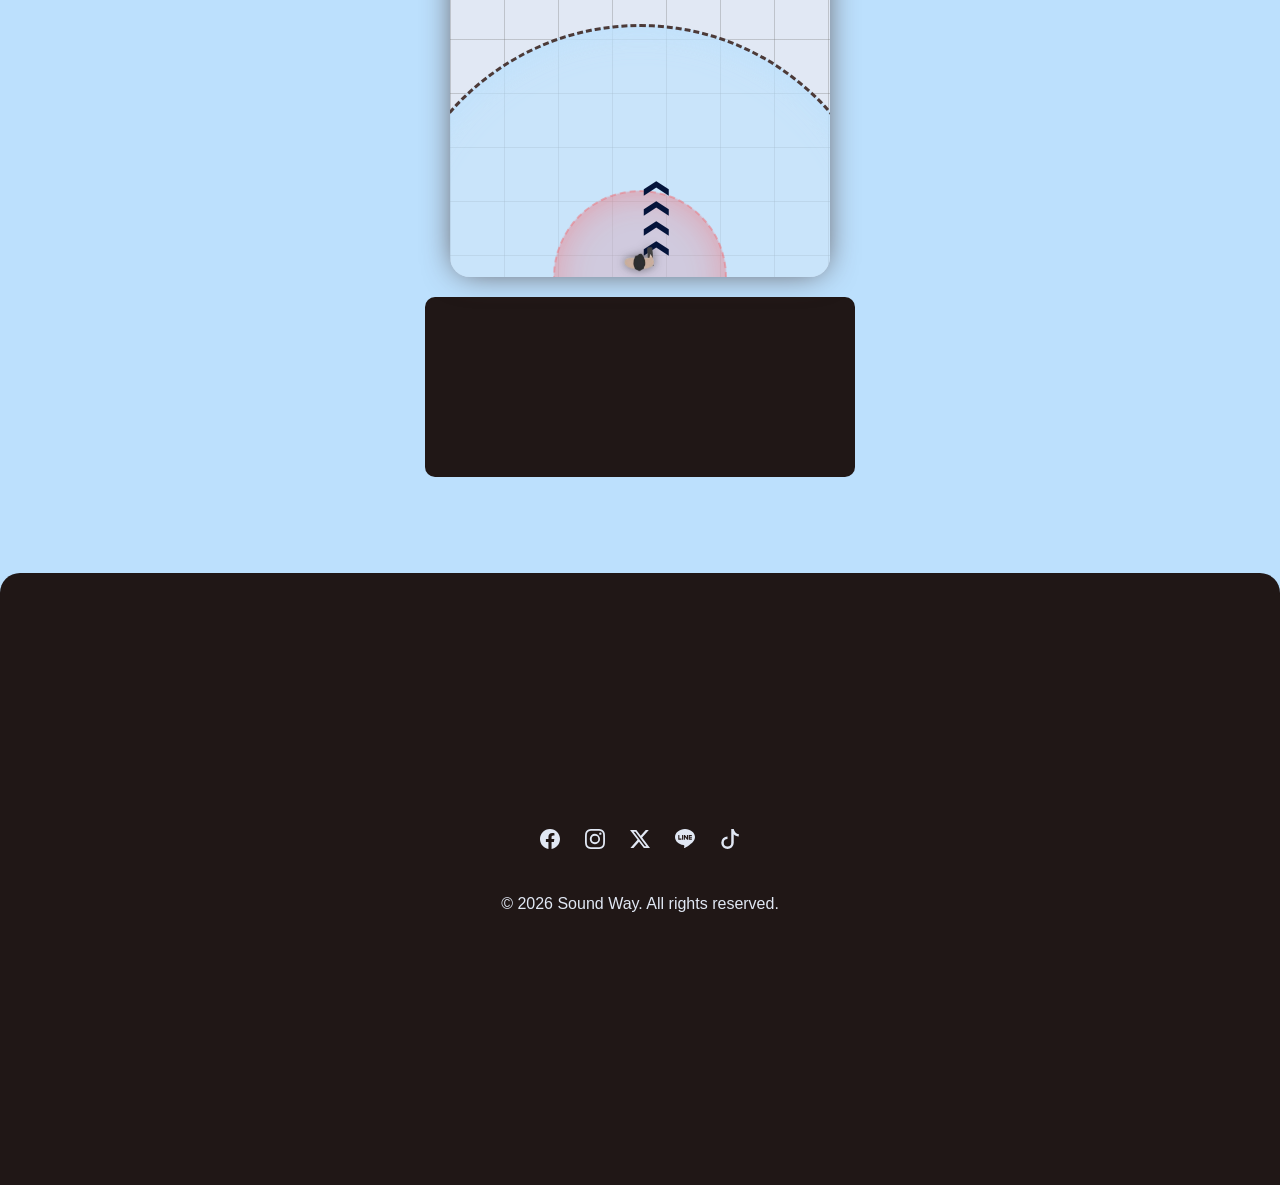
==== commit 64377e78: "add bg for product-wrap" ====
--- a/index.html
+++ b/index.html
@@ -3,7 +3,7 @@
 
 <head>
     <meta charset="UTF-8" name="viewport" content="width=device-width, initial-scale=1.0">
-    <title>Smart Earbuds Simulation</title>
+    <title>Smart Earbuds</title>
     <link rel="stylesheet" href="web.css">
 </head>
 
@@ -49,16 +49,11 @@
     <!-- main -->
     <main id="home">
         <div class="carousel" id="slider">
-            <div class="card">Card 1</div>
-            <div class="card">Card 2</div>
-            <div class="card">Card 3</div>
-            <div class="card">Card 4</div>
-            <div class="card">Card 5</div>
-            <div class="card">Card 1</div>
-            <div class="card">Card 2</div>
-            <div class="card">Card 3</div>
-            <div class="card">Card 4</div>
-            <div class="card">Card 5</div>
+            <img class="card" src="img/hero1.jpg" alt="">
+            <img class="card" src="img/hero2.jpg" alt="">
+            <img class="card" src="img/hero3.jpg" alt="">
+            <img class="card" src="img/hero4.jpg" alt="">
+            <img class="card" src="img/hero5.jpg" alt="">
         </div>
 
         <div class="product-wrapper">
@@ -94,7 +89,7 @@
         <div class="controls">
             <button onclick="spawn('รถยนต์')">🚗</button>
             <button onclick="spawn('คนเดิน')">🚶</button>
-            <button onclick="spawn('เสาไฟฟ้า')">💈</button>
+            <button onclick="spawn('กระจกใส')">🪞</button>
             <button onclick="spawnRandom()">🎲 Random</button>
         </div>
         <div id="radar-screen">
--- a/web.css
+++ b/web.css
@@ -232,7 +232,6 @@
     overflow-x: auto;
     margin: 3em auto;
     display: flex;
-    gap: 1em;
     scroll-behavior: smooth;
     -ms-overflow-style: none;
     scrollbar-width: none;
@@ -243,15 +242,27 @@
     /* ซ่อน Scrollbar ใน WebKit browsers */
 }
 
+#slider {
+    display: flex;
+    overflow-x: auto;
+    scroll-behavior: auto; /* สำคัญ: ต้องเป็น auto ขณะลากด้วย JS ไม่เช่นนั้น Momentum จะกระตุก */
+    -webkit-overflow-scrolling: touch; /* สำหรับ Momentum ในมือถือ (Native) */
+    cursor: grab;
+}
+
+#slider:active {
+    cursor: grabbing;
+    scroll-snap-type: none; /* ปิด Snap ชั่วคราวขณะลากเพื่อให้ Momentum ทำงานอิสระ */
+}
+
 .card {
     scroll-snap-align: center;
-    flex: 0 0 50vw;
-    width: 50vw;
+    flex: 0 0 60vw;
+    width: 100%;
     aspect-ratio: 16 / 9;
     display: flex;
     justify-content: center;
     align-items: center;
-    padding: 1em;
     text-align: center;
     background: none;
     border: 2px solid var(--brown-main);
@@ -270,7 +281,7 @@
 
 .product-wrapper {
     width: 100%;
-    max-height: 100vh;
+    max-height: 110vh;
     display: flex;
     justify-content: center;
     align-items: center;
@@ -278,6 +289,8 @@
     padding: 20px;
     box-sizing: border-box;
     flex-wrap: wrap;
+    background-color: var(--blue-medium);
+    border-radius: 20px;
 }
 
 .product {
@@ -371,12 +384,10 @@
     /* เริ่มต้นความกว้างเป็น 0 */
     opacity: 10;
     transition: all 0.6s cubic-bezier(0.4, 0, 0.2, 1);
-    background-color: #74849f44;
     backdrop-filter: blur(3px);
     -webkit-backdrop-filter: blur(3px);
     border-radius: 20px;
     line-height: 2px;
-    color: var(--brown-main);
     display: flex;
     flex-direction: column;
     flex-wrap: wrap;
@@ -599,10 +610,12 @@
 @keyframes walking {
     from {
         content: url(img/stand.png);
+        transition: 5s ease-in-out;
     }
 
     to {
         content: url(img/walking.png);
+        transition: 5s ease-in-out;
     }
 }
 
@@ -785,9 +798,8 @@
         opacity: 1;
         padding: 25px;
         background: none;
-        background-color: #74849f44;
-        backdrop-filter: blur(3px);
-        -webkit-backdrop-filter: blur(3px);
+        background-color: #bac9db;
+        box-shadow: 0 0 26px 1px #bac9db;
         border-radius: 20px;
         line-height: 2px;
         color: var(--brown-main);
@@ -802,9 +814,8 @@
         opacity: 1;
         margin-top: 20px;
         padding: 20px;
-        background-color: #74849f44;
-        backdrop-filter: blur(3px);
-        -webkit-backdrop-filter: blur(3px);
+        background-color: #bac9db;
+        box-shadow: 0 0 26px 1px #bac9db;
         border-radius: 20px;
         line-height: 2px;
         color: var(--brown-main);
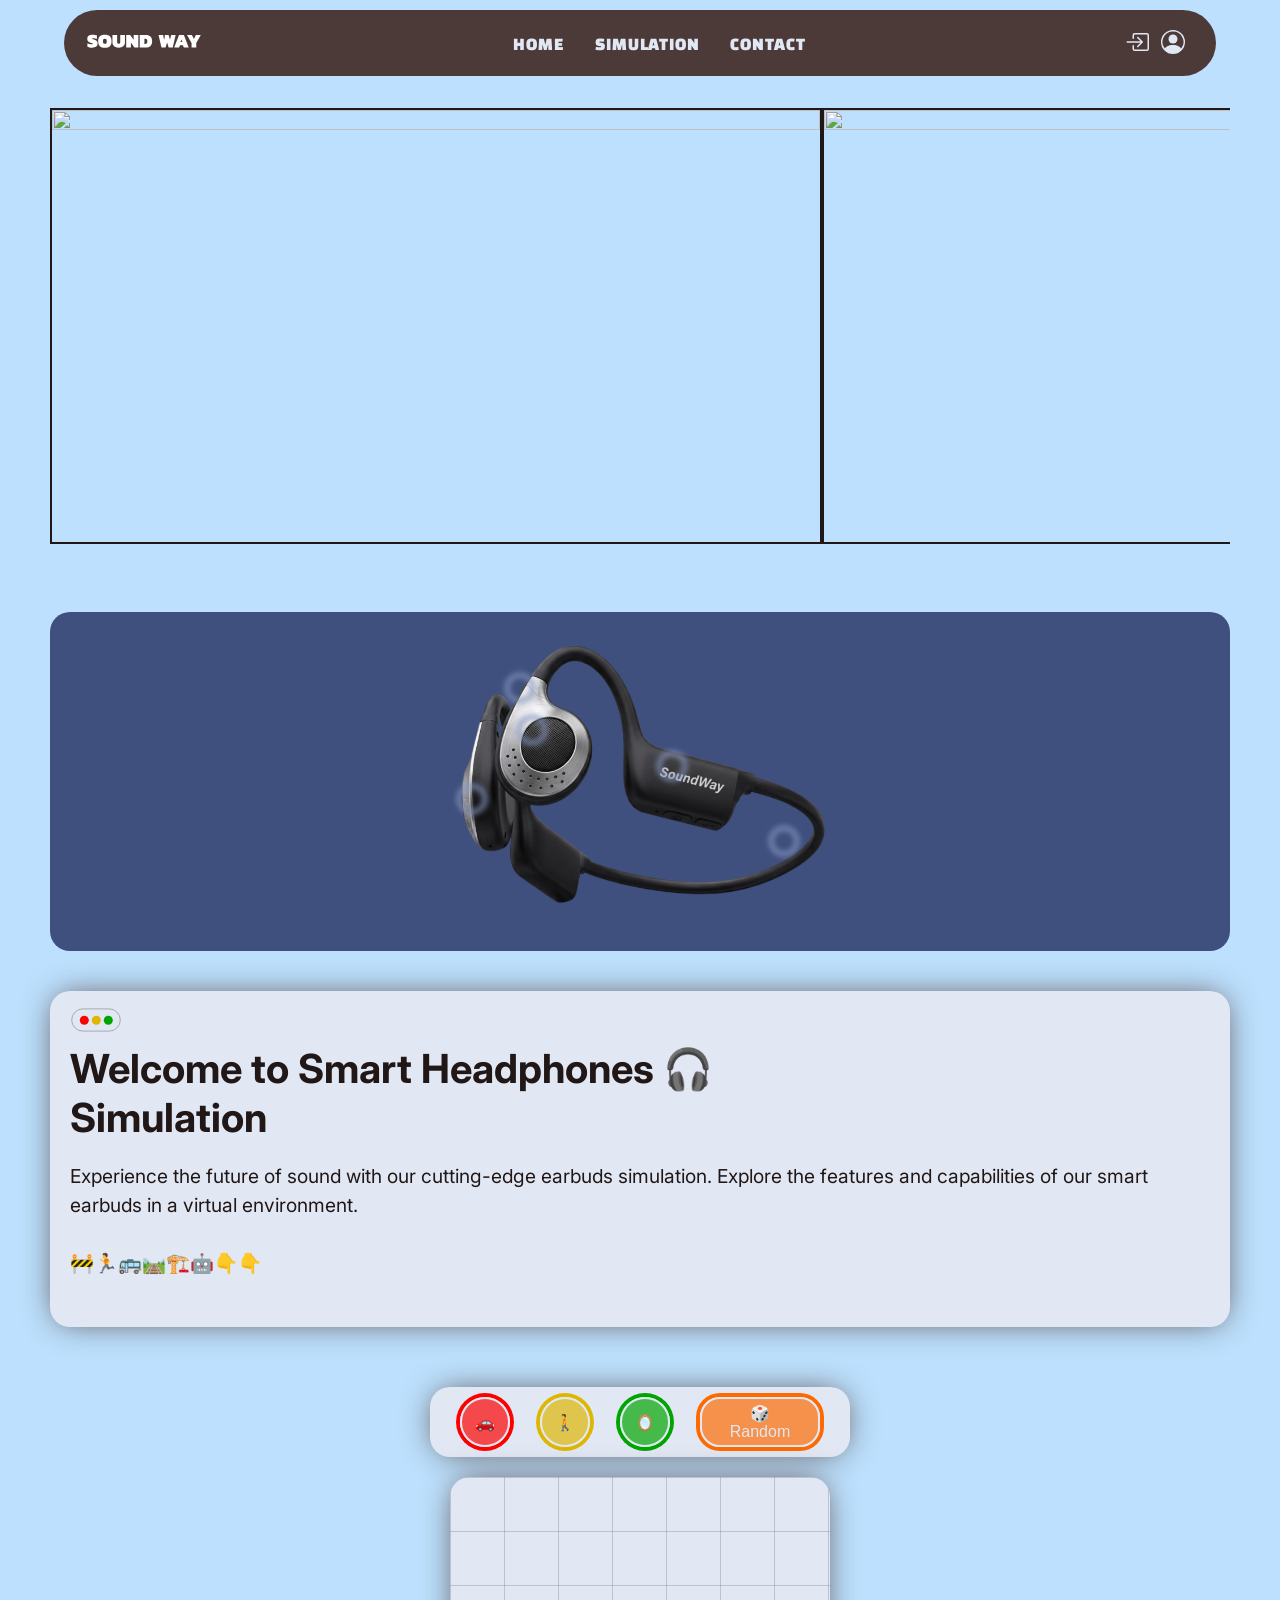
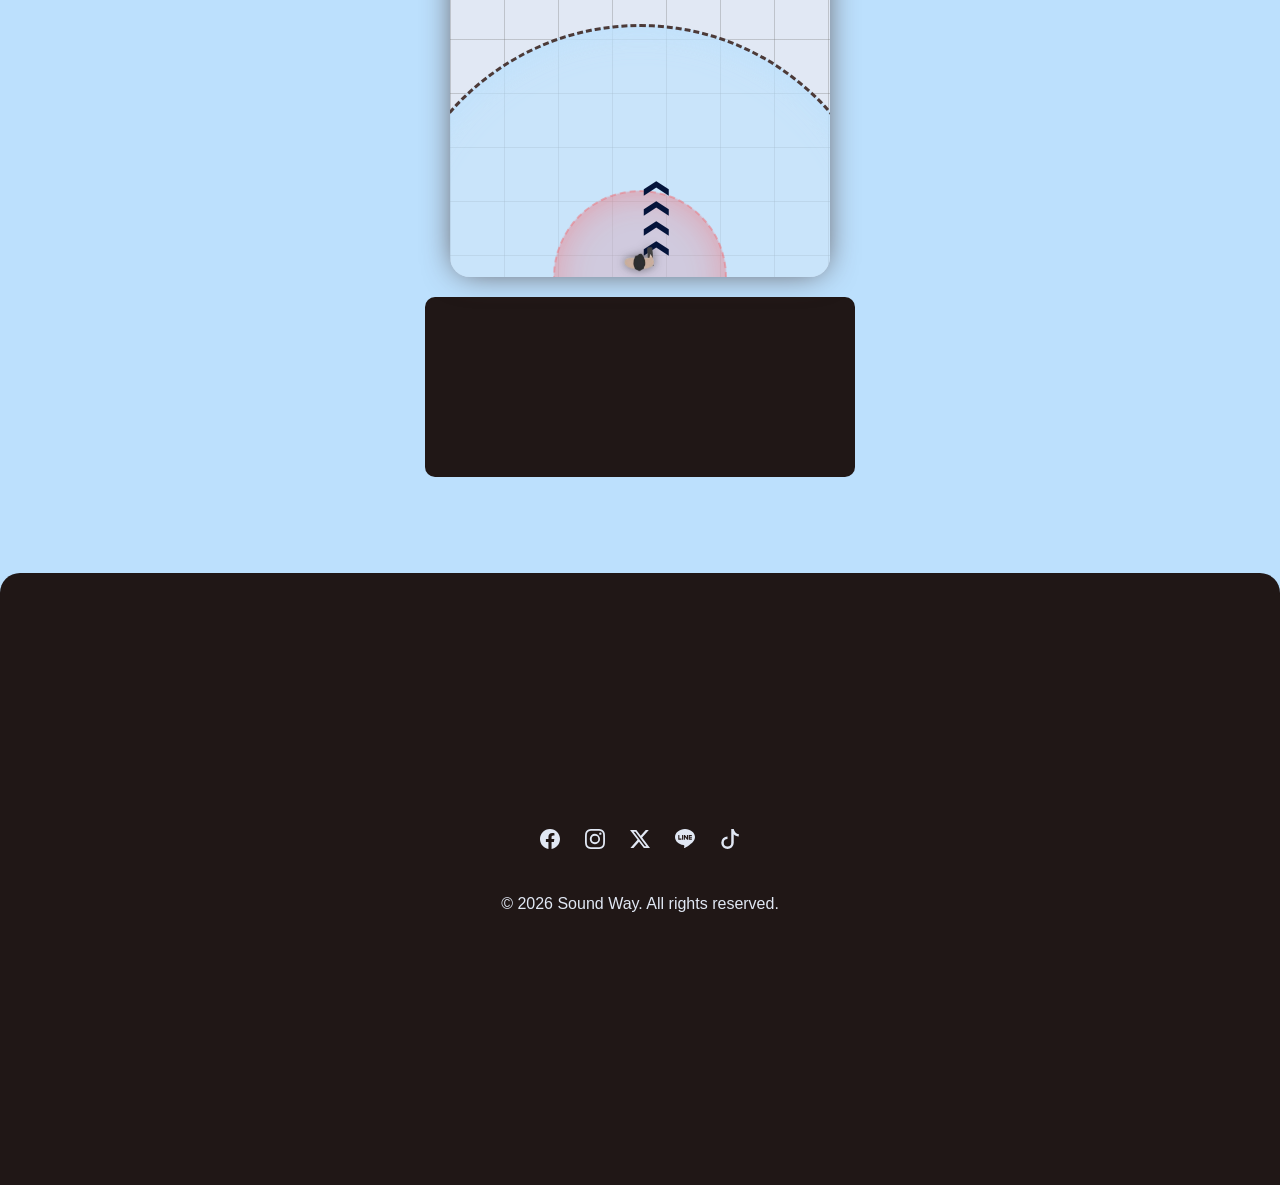
==== commit e853bdf3: "remove hero img" ====
--- a/index.html
+++ b/index.html
@@ -49,21 +49,21 @@
     <!-- main -->
     <main id="home">
         <div class="carousel" id="slider">
-            <img class="card" src="img/hero1.jpg" alt="">
-            <img class="card" src="img/hero2.jpg" alt="">
-            <img class="card" src="img/hero3.jpg" alt="">
-            <img class="card" src="img/hero4.jpg" alt="">
-            <img class="card" src="img/hero5.jpg" alt="">
+            <img class="card" src="img/hero.jpg" alt="">
+            <img class="card" src="img/hero.jpg" alt="">
+            <img class="card" src="img/hero.jpg" alt="">
+            <img class="card" src="img/hero.jpg" alt="">
+            <img class="card" src="img/hero.jpg" alt="">
         </div>
 
         <div class="product-wrapper">
             <div class="product">
                 <img src="img/product_img.png" alt="soundway product">
-                <button class="descriptProductCard" id="dataCard" onclick="showCard1()"></button>
-                <button class="descriptProductCard" id="dataCard" onclick="showCard2()"></button>
-                <button class="descriptProductCard" id="dataCard" onclick="showCard3()"></button>
-                <button class="descriptProductCard" id="dataCard" onclick="showCard4()"></button>
-                <button class="descriptProductCard" id="dataCard" onclick="showCard5()"></button>
+                <button class="descriptProductCard dataCard" data-feature="1" type="button"></button>
+                <button class="descriptProductCard dataCard" data-feature="2" type="button"></button>
+                <button class="descriptProductCard dataCard" data-feature="3" type="button"></button>
+                <button class="descriptProductCard dataCard" data-feature="4" type="button"></button>
+                <button class="descriptProductCard dataCard" data-feature="5" type="button"></button>
             </div>
             <div id="cardBox" class="local-card">
                 <h2 id="cardTitle">Feature Detail</h2>
--- a/web.css
+++ b/web.css
@@ -281,7 +281,7 @@
 
 .product-wrapper {
     width: 100%;
-    max-height: 110vh;
+    max-height: fit-content;
     display: flex;
     justify-content: center;
     align-items: center;
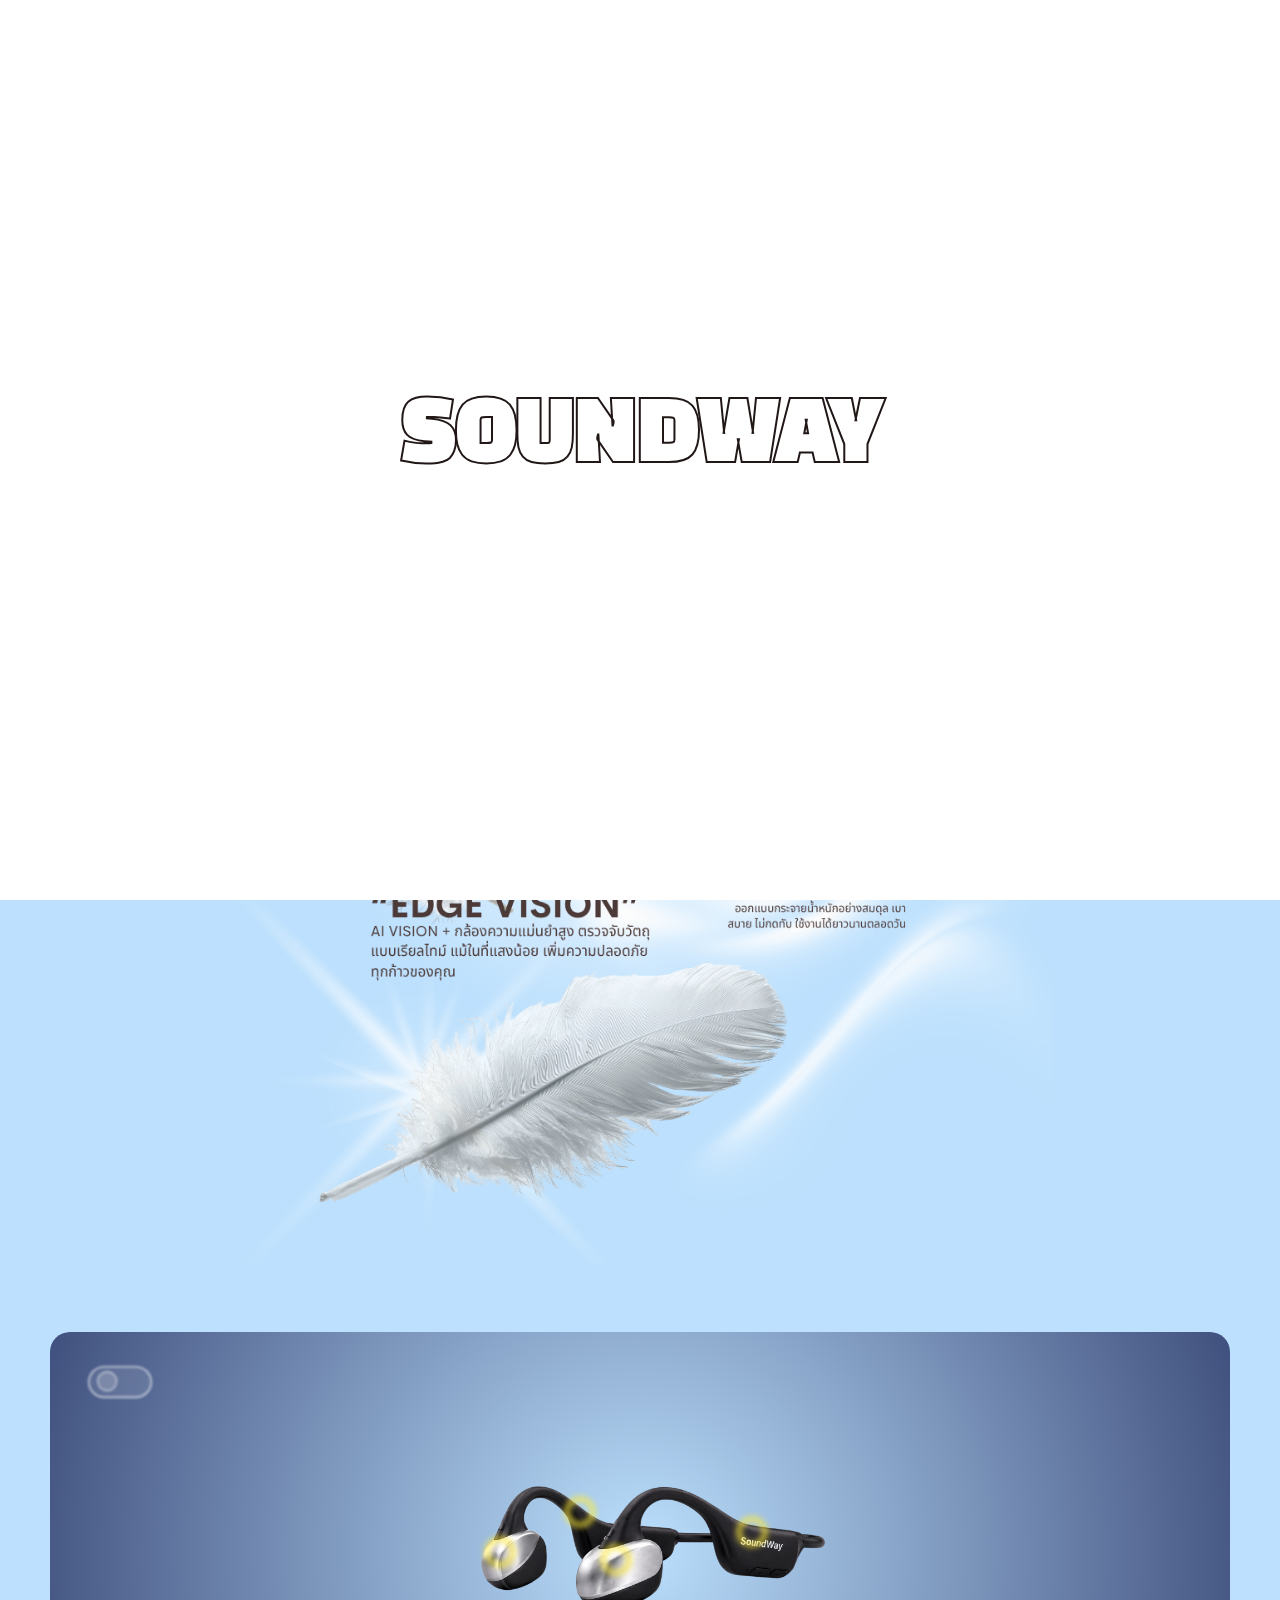
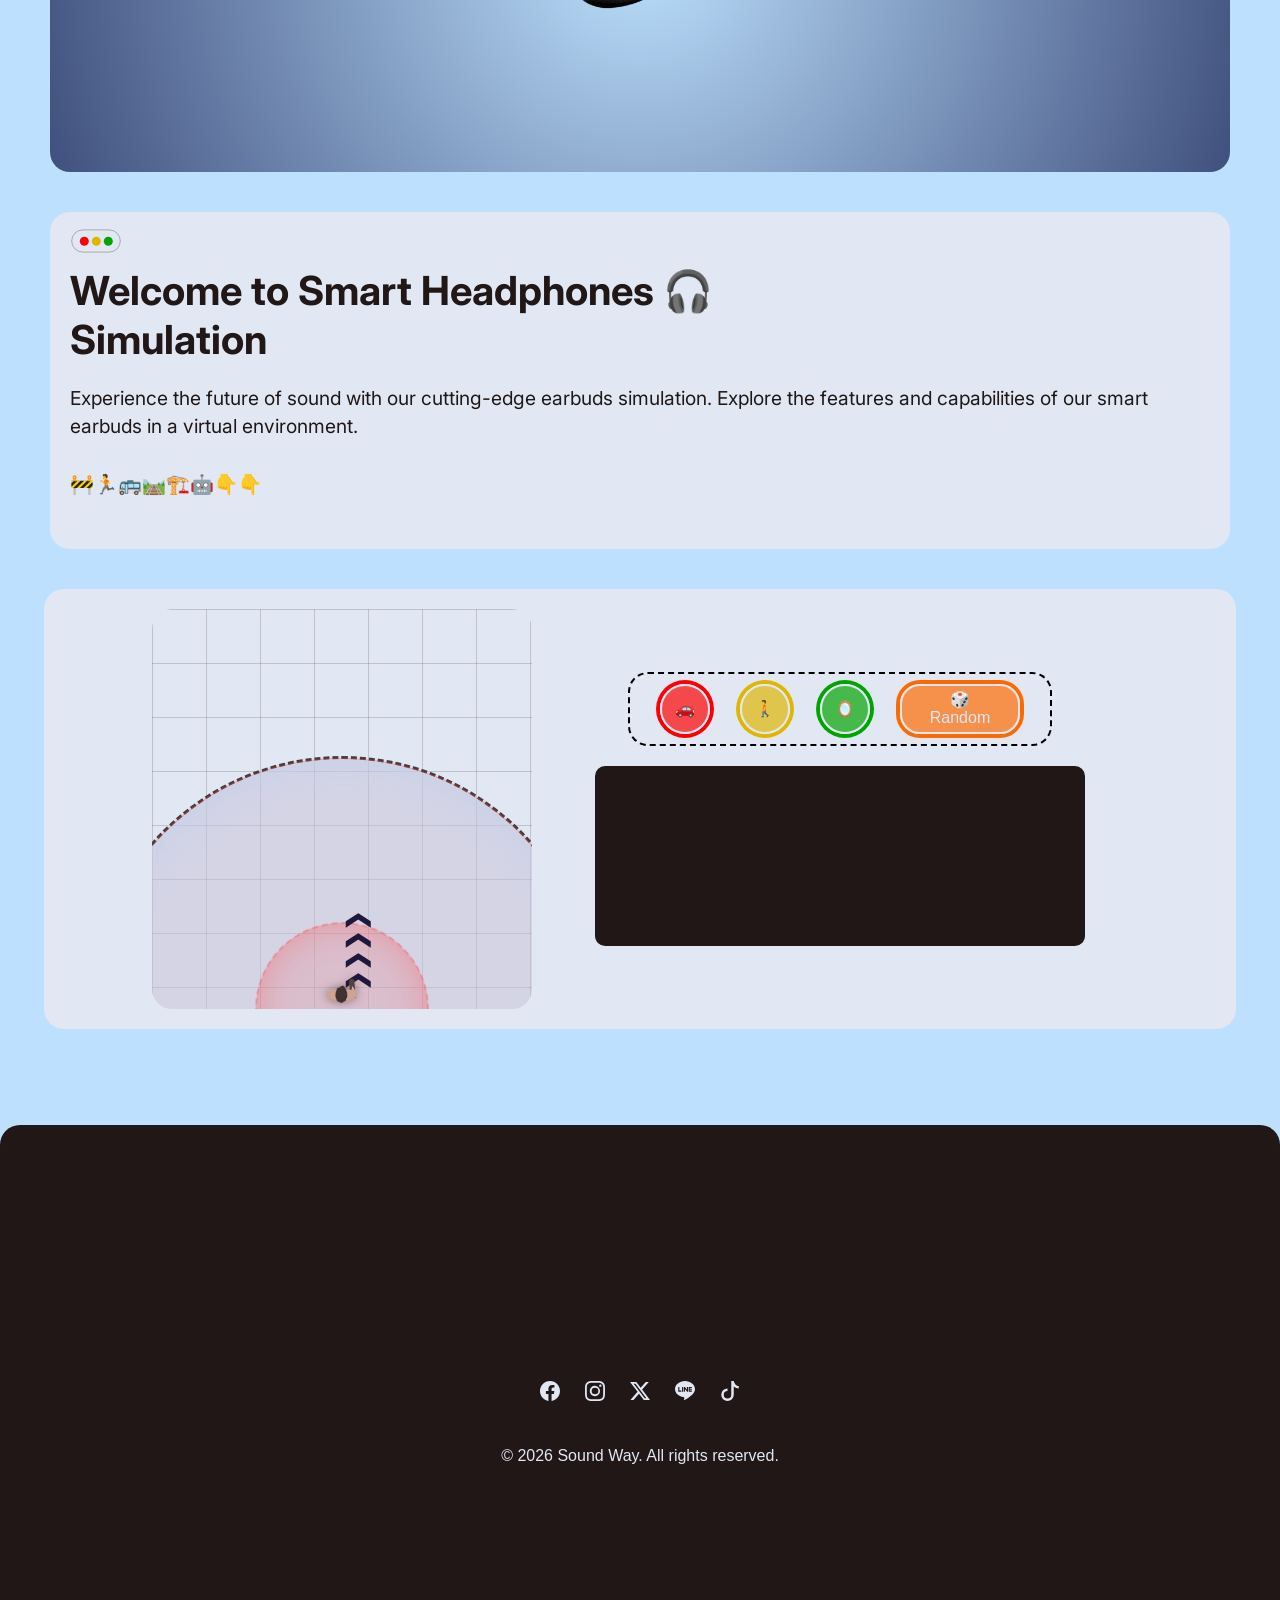
==== commit b04dae39: "final soundway project yahooo" ====
--- a/index.html
+++ b/index.html
@@ -8,6 +8,10 @@
 </head>
 
 <body>
+    <div id="loading">
+        <div class="loader"></div>
+        <div class="loaderDot"></div>
+    </div>
     <!-- nav bar -->
     <nav>
         <div class="logo">
@@ -49,29 +53,29 @@
     <!-- main -->
     <main id="home">
         <div class="carousel" id="slider">
-            <img class="card" src="img/hero.jpg" alt="">
-            <img class="card" src="img/hero.jpg" alt="">
-            <img class="card" src="img/hero.jpg" alt="">
-            <img class="card" src="img/hero.jpg" alt="">
-            <img class="card" src="img/hero.jpg" alt="">
+            <img class="card" src="img/poster1.png" alt="poster1">
         </div>
 
         <div class="product-wrapper">
+            <!-- Rounded switch -->
+            <label class="switch">
+                <input type="checkbox" id="changeImageBtn">
+                <span class="slider round"></span>
+            </label>
             <div class="product">
-                <img src="img/product_img.png" alt="soundway product">
+                <img src="img/main.png" alt="soundway product">
                 <button class="descriptProductCard dataCard" data-feature="1" type="button"></button>
                 <button class="descriptProductCard dataCard" data-feature="2" type="button"></button>
                 <button class="descriptProductCard dataCard" data-feature="3" type="button"></button>
                 <button class="descriptProductCard dataCard" data-feature="4" type="button"></button>
-                <button class="descriptProductCard dataCard" data-feature="5" type="button"></button>
             </div>
             <div id="cardBox" class="local-card">
-                <h2 id="cardTitle">Feature Detail</h2>
+                <h2 id="cardTitle"></h2>
                 <p id="typing-text"></p>
             </div>
     </main>
 
-    <section id="simulation">
+    <section class="preSimulation" id="simulation">
         <div class="leftside">
             <div class="dot-wrap">
                 <button class="dot"></button>
@@ -86,14 +90,10 @@
     </section>
 
     <section class="simulation">
-        <div class="controls">
-            <button onclick="spawn('รถยนต์')">🚗</button>
-            <button onclick="spawn('คนเดิน')">🚶</button>
-            <button onclick="spawn('กระจกใส')">🪞</button>
-            <button onclick="spawnRandom()">🎲 Random</button>
-        </div>
         <div id="radar-screen">
-            <div class="way"><h1 id="way">❯❯❯❯</h1></div>
+            <div class="way">
+                <h1 id="way">❯❯❯❯</h1>
+            </div>
             <div class="canvas"></div>
             <div class="zone cloneAi"></div>
             <div class="zone cloneTof"></div>
@@ -101,7 +101,15 @@
             <div id="tof-circle" class="zone zone-tof"></div>
             <img src="img/stand.png" id="user-element" class="user" alt="user">
         </div>
-        <div id="alertBox"></div>
+        <div class="display">
+            <div class="controls">
+                <button onclick="spawn('รถยนต์')">🚗</button>
+                <button onclick="spawn('คนเดิน')">🚶</button>
+                <button onclick="spawn('กระจกใส')">🪞</button>
+                <button onclick="spawnRandom()">🎲 Random</button>
+            </div>
+            <div id="alertBox"></div>
+        </div>
     </section>
     </section>
     <!-- footer -->
--- a/web.css
+++ b/web.css
@@ -1,5 +1,6 @@
 @import url('https://fonts.googleapis.com/css2?family=Archivo+Black&family=Athiti:wght@200;300;400;500;600;700&family=Bebas+Neue&family=Changa+One:ital@0;1&family=Creepster&family=Dancing+Script:wght@400..700&family=Oswald:wght@200..700&family=Pacifico&family=Poppins:ital,wght@0,100;0,200;0,300;0,400;0,500;0,600;0,700;0,800;0,900;1,100;1,200;1,300;1,400;1,500;1,600;1,700;1,800;1,900&display=swap');
 @import url('https://fonts.googleapis.com/css2?family=Archivo+Black&family=Athiti:wght@200;300;400;500;600;700&family=Bebas+Neue&family=Changa+One:ital@0;1&family=Creepster&family=Dancing+Script:wght@400..700&family=Inter:ital,opsz,wght@0,14..32,100..900;1,14..32,100..900&family=Oswald:wght@200..700&family=Pacifico&family=Poppins:ital,wght@0,100;0,200;0,300;0,400;0,500;0,600;0,700;0,800;0,900;1,100;1,200;1,300;1,400;1,500;1,600;1,700;1,800;1,900&display=swap');
+@import url('https://fonts.googleapis.com/css2?family=Archivo+Black&family=Athiti:wght@200;300;400;500;600;700&family=Bebas+Neue&family=Changa+One:ital@0;1&family=Creepster&family=Dancing+Script:wght@400..700&family=Inter:ital,opsz,wght@0,14..32,100..900;1,14..32,100..900&family=K2D:ital,wght@0,100;0,200;0,300;0,400;0,500;0,600;0,700;0,800;1,100;1,200;1,300;1,400;1,500;1,600;1,700;1,800&family=Oswald:wght@200..700&family=Pacifico&family=Poppins:ital,wght@0,100;0,200;0,300;0,400;0,500;0,600;0,700;0,800;0,900;1,100;1,200;1,300;1,400;1,500;1,600;1,700;1,800;1,900&family=Pridi:wght@200;300;400;500;600;700&display=swap');
 
 
 :root {
@@ -20,9 +21,12 @@
     /* font */
     --font-nav: 'Changa One', cursive;
     --font-text: 'Inter', cursive;
+    --font-thia: 'Pridi', cursive;
 
     --ai-zone-color: #74849fb0;
     --tof-zone-color: rgba(255, 70, 70, 0.1);
+
+    --color-glassmolism-blue: #404f7e86;
 }
 
 html,
@@ -47,11 +51,62 @@
     margin: 0;
 }
 
+#loading{
+    position: fixed;
+    top: 0;
+    left: 0;
+    width: 100%;
+    height: 100%;
+    background-color: #ffffff; /* เปลี่ยนเป็นสีพื้นหลังที่ชอบ */
+    display: flex;
+    flex-direction: column;
+    justify-content: center;
+    gap: 30px;
+    align-items: center;
+    z-index: 10000; /* ต้องสูงกว่า .nav-list */
+    transition: opacity 0.6s ease, visibility 0.6s;
+}
+
+/* HTML: <div class="loader"></div> */
+.loader {
+  width: fit-content;
+  font-size: 6em;
+  font-family: monospace;
+  font-family: var(--font-nav);
+  font-weight: bolder;
+  text-transform: uppercase;
+  color: #0000;
+  -webkit-text-stroke: 2px var(--brown-main);
+  background: conic-gradient(#bce0fd 0 0) 0/0 100% no-repeat text;
+  animation: l11 2s steps(8,jump-none) infinite;
+}
+.loader:before {
+  content: "Soundway";
+}
+@keyframes l11 {
+  to {background-size: 100% 100%}
+}
+
+/* HTML: <div class="loader"></div> */
+.loaderDot {
+  width: 60px;
+  aspect-ratio: 4;
+  background: radial-gradient(circle closest-side,#000 90%,#0000) 0/calc(100%/3) 100% space;
+  clip-path: inset(0 100% 0 0);
+  animation: l1 2s steps(4) infinite;
+}
+@keyframes l1 {to{clip-path: inset(0 -34% 0 0)}}
+
+/* คลาสที่จะสั่งปิดจาก JS */
+.loader-hidden {
+    opacity: 0;
+    visibility: hidden;
+}
+
 nav {
     width: 90%;
-    background-color: var(--brown-medium);
+    background-color: #4c3a38b4;
     backdrop-filter: blur(3px);
-    -webkit-backdrop-filter: blur(5px);
     display: flex;
     justify-content: space-between;
     align-items: center;
@@ -133,11 +188,11 @@
     opacity: 1;
 }
 
-section {
+.preSimulation {
     width: 100%;
     padding: 0 50px;
+    z-index: 10;
     box-sizing: border-box;
-    z-index: 10;
 }
 
 .leftside {
@@ -146,7 +201,6 @@
     padding: 20px;
     background-color: var(--white-text);
     border-radius: 20px;
-    box-shadow: 0px 0px 33px -7px var(--brown-medium);
     position: relative;
 }
 
@@ -232,6 +286,7 @@
     overflow-x: auto;
     margin: 3em auto;
     display: flex;
+    justify-content: center;
     scroll-behavior: smooth;
     -ms-overflow-style: none;
     scrollbar-width: none;
@@ -245,31 +300,32 @@
 #slider {
     display: flex;
     overflow-x: auto;
-    scroll-behavior: auto; /* สำคัญ: ต้องเป็น auto ขณะลากด้วย JS ไม่เช่นนั้น Momentum จะกระตุก */
-    -webkit-overflow-scrolling: touch; /* สำหรับ Momentum ในมือถือ (Native) */
+    scroll-behavior: auto;
+    /* สำคัญ: ต้องเป็น auto ขณะลากด้วย JS ไม่เช่นนั้น Momentum จะกระตุก */
+    -webkit-overflow-scrolling: touch;
+    /* สำหรับ Momentum ในมือถือ (Native) */
     cursor: grab;
 }
 
 #slider:active {
     cursor: grabbing;
-    scroll-snap-type: none; /* ปิด Snap ชั่วคราวขณะลากเพื่อให้ Momentum ทำงานอิสระ */
+    scroll-snap-type: none;
+    /* ปิด Snap ชั่วคราวขณะลากเพื่อให้ Momentum ทำงานอิสระ */
 }
 
 .card {
-    scroll-snap-align: center;
+    scroll-snap-align: start;
     flex: 0 0 60vw;
-    width: 100%;
-    aspect-ratio: 16 / 9;
+    width: 70%;
+    aspect-ratio: 5 / 7;
     display: flex;
     justify-content: center;
     align-items: center;
     text-align: center;
-    background: none;
-    border: 2px solid var(--brown-main);
+    background: radial-gradient(circle, rgba(255, 255, 255, 1) 0%, var(--skyblue-main) 50%);
 }
 
 .card:hover {
-    background-color: var(--brown-medium);
     color: var(--white-text);
     transition: background-color 0.3s ease-in-out, color 0.3s ease-in-out;
     cursor: grab;
@@ -289,7 +345,7 @@
     padding: 20px;
     box-sizing: border-box;
     flex-wrap: wrap;
-    background-color: var(--blue-medium);
+    background: radial-gradient(circle, rgba(188, 224, 253, 1) 0%, rgba(64, 80, 126, 1) 100%);
     border-radius: 20px;
 }
 
@@ -309,18 +365,108 @@
     /* ของเดิมของคุณ */
     transition: all 0.6s cubic-bezier(0.4, 0, 0.2, 1);
     will-change: transform, max-height;
-    margin-bottom: 20px;
+
+
+    height: 400px;
+    /* กำหนดความสูงที่แน่นอนให้เท่ากับรูปหลักของคุณ */
+    display: flex;
+    align-items: center;
+    /* จัดรูปให้อยู่กลางแนวตั้ง */
+    justify-content: center;
+    /* จัดรูปให้อยู่กลางแนวนอน */
+    overflow: hidden;
+    /* กันรูปส่วนเกินล้นออก */
+}
+
+/* กรอบนอกของปุ่ม */
+.switch {
+    position: absolute;
+    /* ใช้ absolute เพื่อให้วางทับบนรูปสินค้าได้ตามที่คุณต้องการ */
+    display: inline-block;
+    top: 30px;
+    left: 30px;
+    width: 80px;
+    /* ปรับความกว้างเป็น 80px ตามโจทย์ */
+    height: 40px;
+    transform: scale(0.8);
+    /* ปรับความสูงให้สมดุลกับความกว้าง (ประมาณครึ่งหนึ่ง) */
+    z-index: 10;
+    /* มั่นใจว่าปุ่มอยู่ชั้นบนสุด */
+}
+
+/* ซ่อน Checkbox จริงๆ */
+.switch input {
+    opacity: 0;
+    width: 0;
+    height: 0;
+}
+
+/* ตัวรางเลื่อน (Slider) */
+.slider {
+    position: absolute;
+    cursor: pointer;
+    top: 0;
+    left: 0;
+    right: 0;
+    bottom: 0;
+    background-color: #f5f5f51c;
+    border: 2px solid rgba(255, 255, 255, 0.644);
+    backdrop-filter: blur(3px);
+    -webkit-filter: blur(1px);
+    transition: .4s;
+    border-radius: 40px;
+    /* ทำขอบมนเท่ากับความสูง */
+}
+
+/* หัวปุ่มวงกลม */
+.slider:before {
+    position: absolute;
+    content: "";
+    height: 32px;
+    /* ปรับให้เล็กลงกว่าความสูงรางเลื่อนเล็กน้อย (40 - 8) */
+    width: 32px;
+    /* เป็นวงกลม */
+    left: 4px;
+    /* ระยะห่างจากขอบซ้าย */
+    bottom: 1px;
+    /* ระยะห่างจากขอบล่าง */
+    background-color: #f5f5f531;
+    border: 2px solid rgba(255, 255, 255, 0.644);
+    transition: .4s;
+    border-radius: 50%;
+    transform: scale(.7);
+}
+
+/* เมื่อกดเปิด (Checked) */
+input:checked+.slider {
+    -webkit-filter: blur(.5px);
+    background-color: #40507e;
+    /* สีเขียวหรือฟ้าตามที่คุณชอบ */
+}
+
+/* การเคลื่อนที่ของหัวปุ่มเมื่อกดเปิด */
+input:checked+.slider:before {
+    /* คำนวณ: ความกว้าง 80 - หัวปุ่ม 32 - ระยะขอบ 4 = 44px */
+    transform: translateX(32px) scale(.7);
 }
 
 .product img {
-    position: static;
-    width: 100%;
+    position: absolute;
     /* แก้จาก 400px เป็น 100% ให้เต็มกรอบ .product */
-    height: auto;
     display: block;
     /* ป้องกันช่องว่างด้านล่างรูป */
     z-index: 10;
     transition: transform 0.6s cubic-bezier(0.4, 0, 0.2, 1);
+
+    width: 100%;
+    height: 100%;
+    /* บังคับความสูงให้เต็มกรอบที่ล็อกไว้ */
+    object-fit: contain;
+    /* สำคัญ: เพื่อให้รูปเปลี่ยนแต่ไม่เสียสัดส่วน และไม่ดันขอบ */
+    top: 50%;
+    left: 50%;
+    transform: translate(-50%, -50%);
+    /* จัดให้อยู่กลางเป๊ะๆ */
 }
 
 .product button {
@@ -332,7 +478,7 @@
     border: none;
     cursor: pointer;
     background: none;
-    border: 4px solid var(--skyblue-deep);
+    border: 4px solid rgb(255, 235, 58);
     -webkit-filter: blur(3px);
     z-index: 100;
     animation: pop 1s infinite;
@@ -341,28 +487,23 @@
 }
 
 .product button:nth-of-type(1) {
-    top: 35%;
-    left: 23%;
+    top: 50%;
+    left: 15%;
 }
 
 .product button:nth-of-type(2) {
-    top: 20%;
-    left: 20%;
+    top: 52%;
+    left: 44%;
 }
 
 .product button:nth-of-type(3) {
-    top: 60%;
-    left: 8%;
+    top: 40%;
+    left: 35%;
 }
 
 .product button:nth-of-type(4) {
-    top: 48%;
-    left: 58%;
-}
-
-.product button:nth-of-type(5) {
-    top: 75%;
-    left: 86%;
+    top: 45%;
+    left: 78%;
 }
 
 .product button:hover {
@@ -382,10 +523,8 @@
     max-height: 0;
     width: 0;
     /* เริ่มต้นความกว้างเป็น 0 */
-    opacity: 10;
+    opacity: 0;
     transition: all 0.6s cubic-bezier(0.4, 0, 0.2, 1);
-    backdrop-filter: blur(3px);
-    -webkit-backdrop-filter: blur(3px);
     border-radius: 20px;
     line-height: 2px;
     display: flex;
@@ -407,8 +546,8 @@
 }
 
 #typing-text {
-    font-family: 'Athiti', sans-serif;
-    color: var(--brown-medium);
+    font-family: var(--font-thia);
+    color: var(--white-text);
     white-space: pre-wrap;
     line-height: 1.6;
     margin: 0;
@@ -462,11 +601,25 @@
 
 .simulation {
     display: flex;
-    flex-direction: column;
-    justify-content: center;
-    align-items: center;
-    width: 100%;
+    flex-direction: row;
+    flex-wrap: wrap;
+    justify-content: center;
+    align-items: center;
+    width: 90%;
+    border-radius: 20px;
     margin: 0 0 6em 0;
+    padding: 20px;
+    gap: 20px;
+    background-color: var(--white-text);
+}
+
+.display {
+    display: flex;
+    flex-wrap: wrap;
+    align-items: center;
+    justify-content: center;
+    padding: 0;
+    width: 50%;
 }
 
 /* simulation */
@@ -480,7 +633,6 @@
     position: relative;
     /* สำคัญ: เพื่อให้วัตถุข้างในอ้างอิงตำแหน่งได้ */
     overflow: hidden;
-    box-shadow: 0px 0px 33px -7px var(--brown-medium);
 }
 
 .way {
@@ -594,9 +746,10 @@
 .cloneAi {
     width: 500px;
     height: 500px;
-    background: #bce0fd56;
-    border: 1px solid #bce0fdcc;
+    background: var(--tof-zone-color);
+    border: 1px solid rgba(255, 70, 70, 0.3);
     animation: beepAi 1s ease-in-out infinite;
+    z-index: 100;
 }
 
 .cloneTof {
@@ -621,17 +774,18 @@
 
 @keyframes pop {
     0% {
-        transform: scale(1);
+        transform: scale(1.5);
         -webkit-filter: blur(1px);
     }
 
     50% {
         transform: scale(.5);
         -webkit-filter: blur(3px);
+        border: 4px solid rgb(59, 128, 255);
     }
 
     100% {
-        transform: scale(1);
+        transform: scale(1.5);
         -webkit-filter: blur(1px);
     }
 }
@@ -696,7 +850,7 @@
     justify-content: center;
     background-color: var(--white-text);
     border-radius: 20px;
-    box-shadow: 0px 0px 33px -7px var(--brown-medium);
+    border: 2px dashed;
 }
 
 .controls button {
@@ -722,12 +876,12 @@
 
 .controls button:nth-of-type(2) {
     box-shadow: 0px 0px 0px 4px rgb(223, 182, 0);
-    background-color:  rgba(223, 182, 0, 0.692);
+    background-color: rgba(223, 182, 0, 0.692);
 }
 
 .controls button:nth-of-type(3) {
     box-shadow: 0px 0px 0px 4px rgb(0, 165, 0);
-    background-color:  rgba(0, 165, 0, 0.692);
+    background-color: rgba(0, 165, 0, 0.692);
 }
 
 .controls button:nth-child(4) {
@@ -746,7 +900,7 @@
 
 #alertBox {
     width: 80%;
-    max-width: 400px;
+    max-width: 500px;
     min-width: 300px;
     height: 150px;
     background: var(--brown-main);
@@ -755,7 +909,7 @@
     border-radius: 10px;
     overflow-y: auto;
     font-family: monospace;
-    margin-top: 20px;
+    margin-bottom: 20px;
     font-size: .9rem;
 }
 
@@ -798,15 +952,25 @@
         opacity: 1;
         padding: 25px;
         background: none;
-        background-color: #bac9db;
-        box-shadow: 0 0 26px 1px #bac9db;
+        background-color: #ffffff1e;
         border-radius: 20px;
         line-height: 2px;
         color: var(--brown-main);
     }
+
+    #typing-text {
+        color: var(--brown-main);
+    }
 }
 
 @media (max-width: 768px) {
+
+    .loader{
+        font-size: 3em;
+    }
+    .loaderDot{
+        width: 40px;
+    }
 
     .local-card.active {
         max-height: 300px;
@@ -814,11 +978,15 @@
         opacity: 1;
         margin-top: 20px;
         padding: 20px;
-        background-color: #bac9db;
-        box-shadow: 0 0 26px 1px #bac9db;
+        background-color: #ffffff1e;
+        backdrop-filter: blur(3px);
         border-radius: 20px;
         line-height: 2px;
-        color: var(--brown-main);
+        color: var(--white-text);
+    }
+
+    #typing-text {
+        color: var(--white-text);
     }
 
     .hamberger {
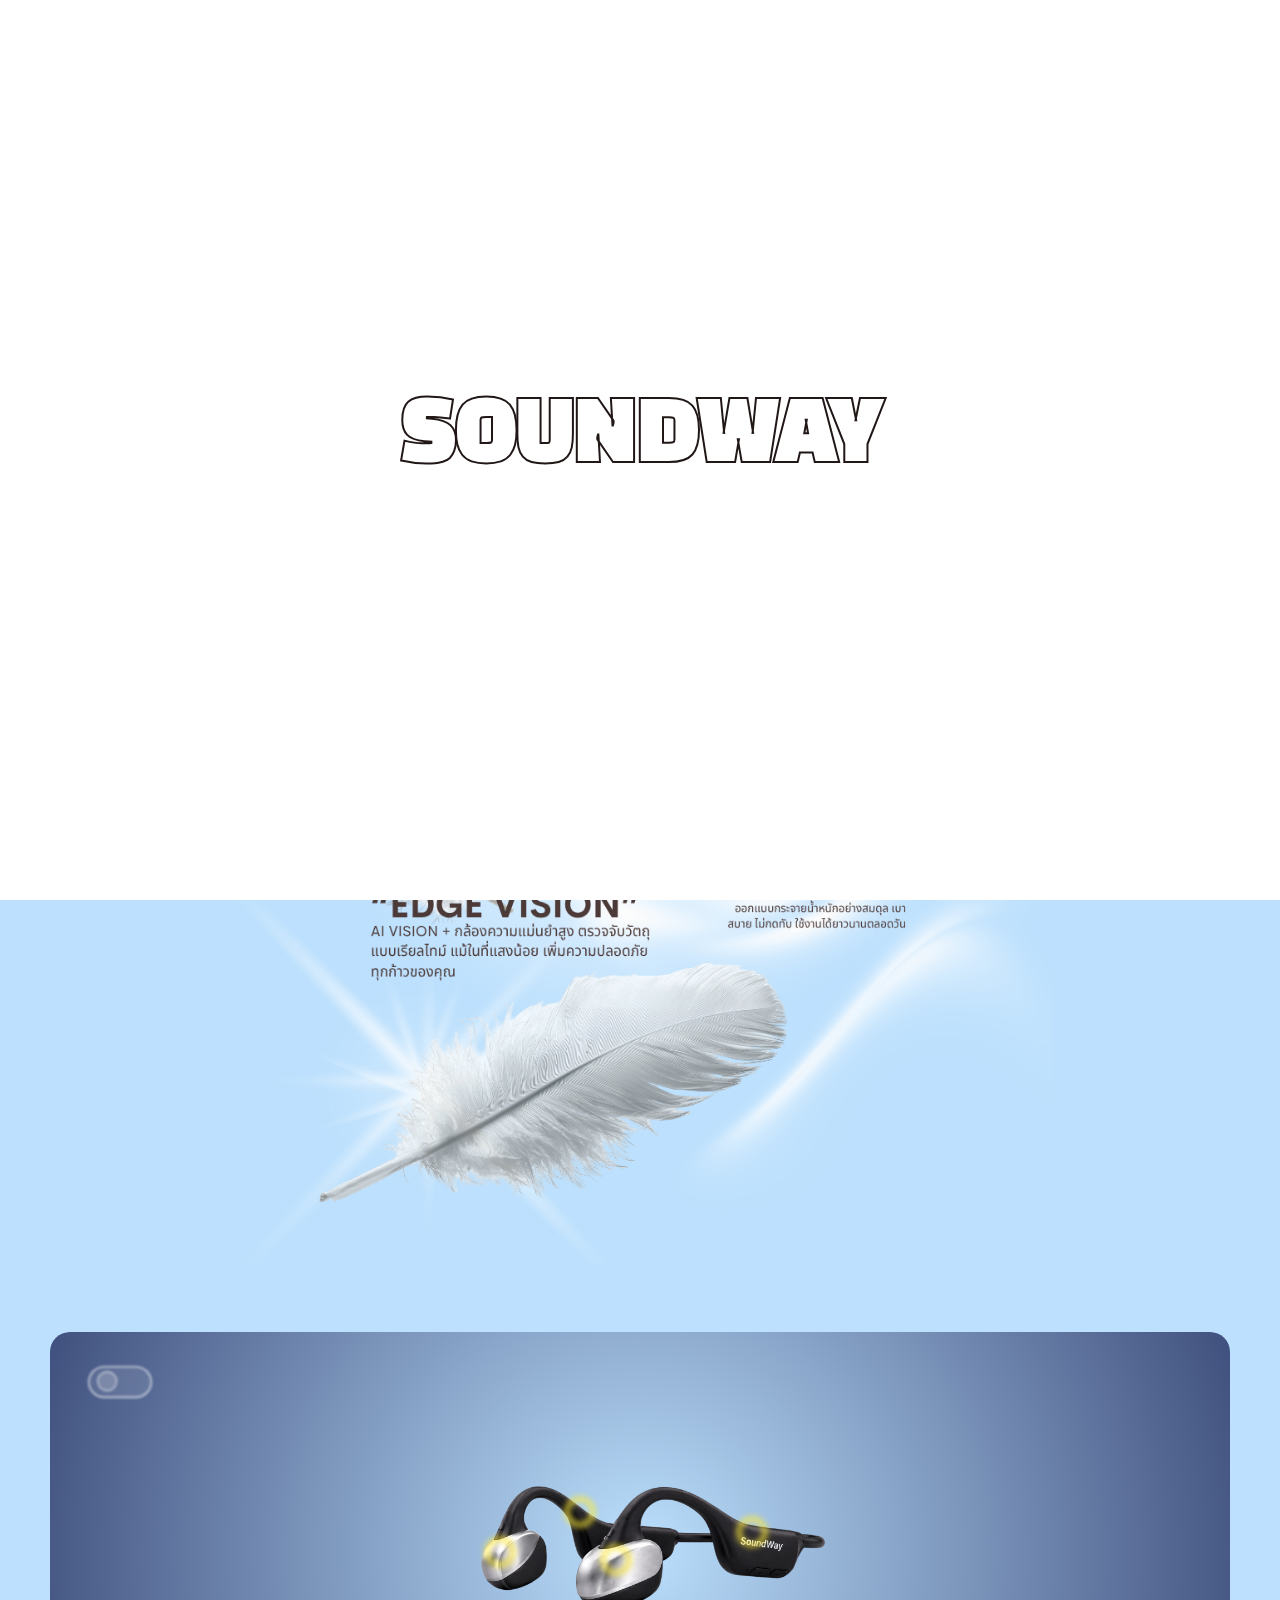
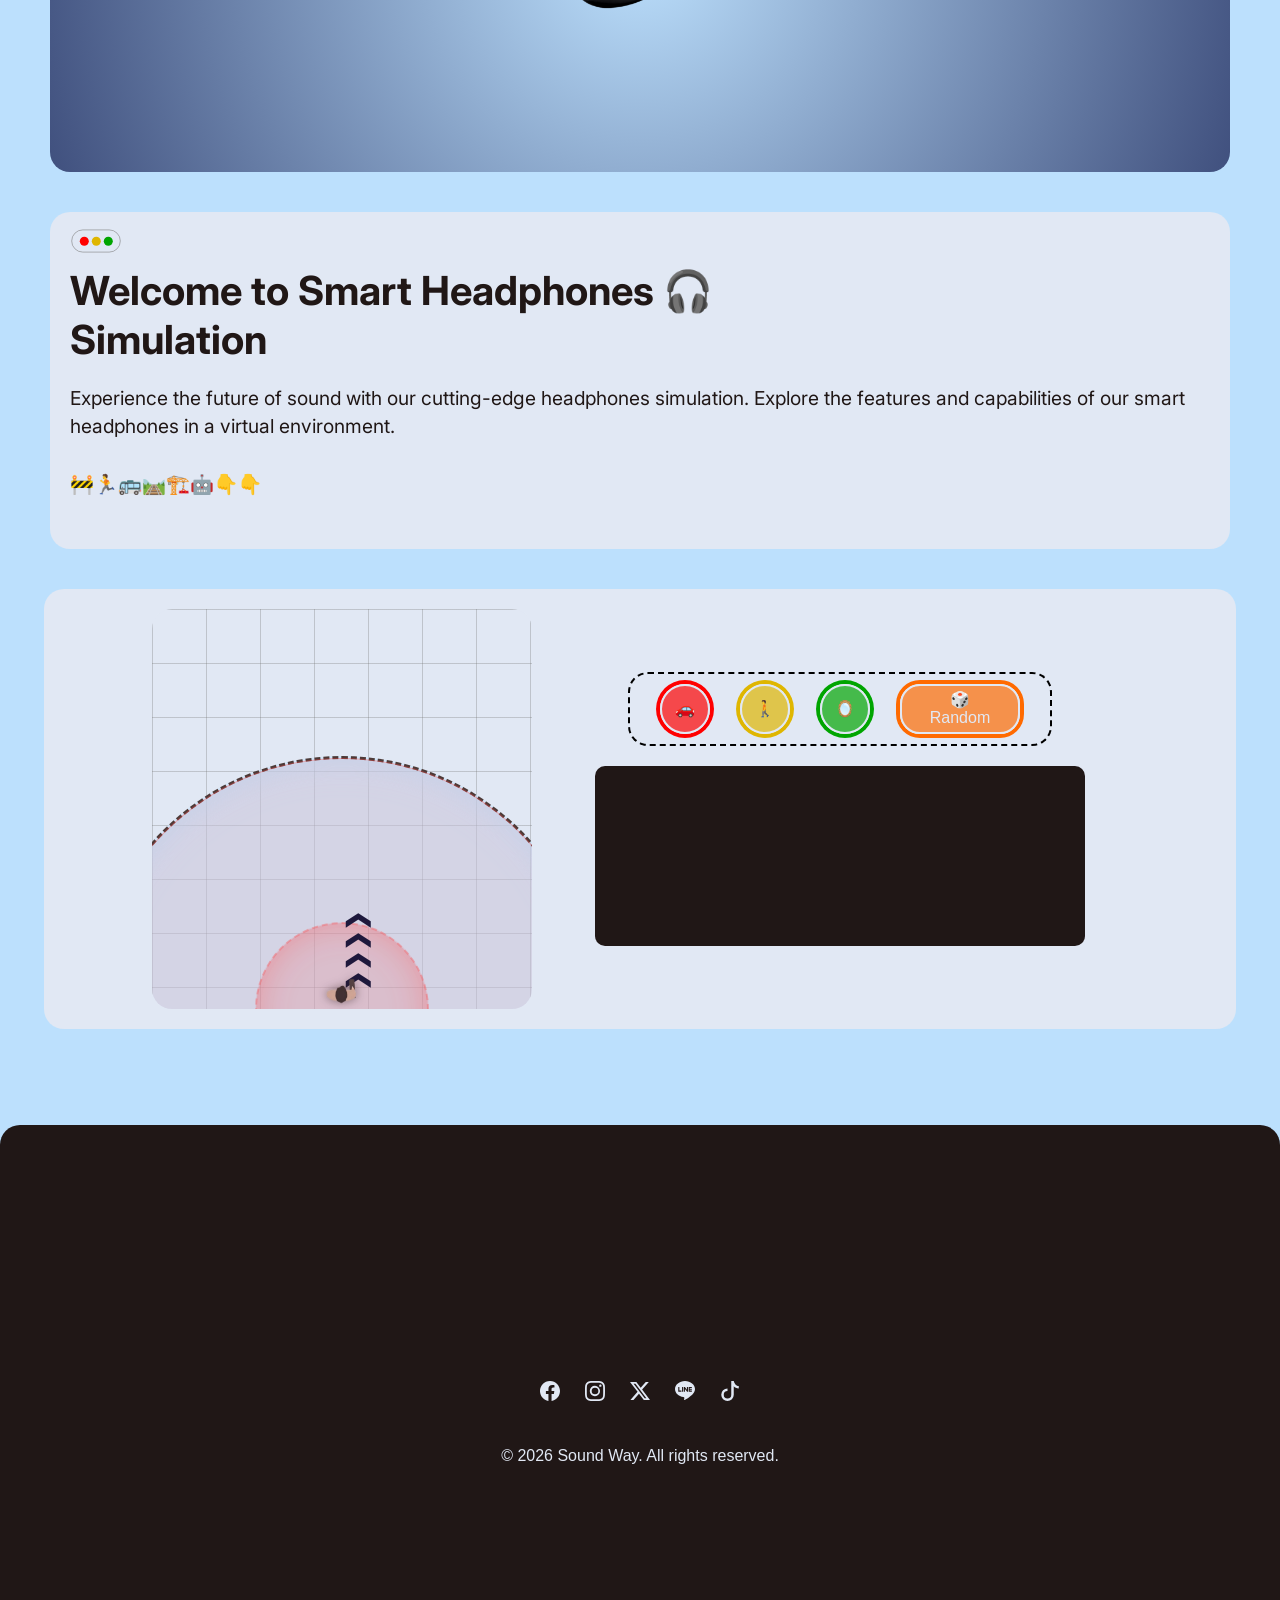
==== commit 1b5f650c: "last check" ====
--- a/index.html
+++ b/index.html
@@ -83,8 +83,8 @@
                 <button class="dot"></button>
             </div>
             <h1>Welcome to Smart Headphones 🎧<br> Simulation</h1>
-            <p>Experience the future of sound with our cutting-edge earbuds simulation. Explore the features and
-                capabilities of our smart earbuds in a virtual environment. <br><br>🚧🏃🚌🛤️🏗️🤖👇👇
+            <p>Experience the future of sound with our cutting-edge headphones simulation. Explore the features and
+                capabilities of our smart headphones in a virtual environment. <br><br>🚧🏃🚌🛤️🏗️🤖👇👇
             </p>
         </div>
     </section>
